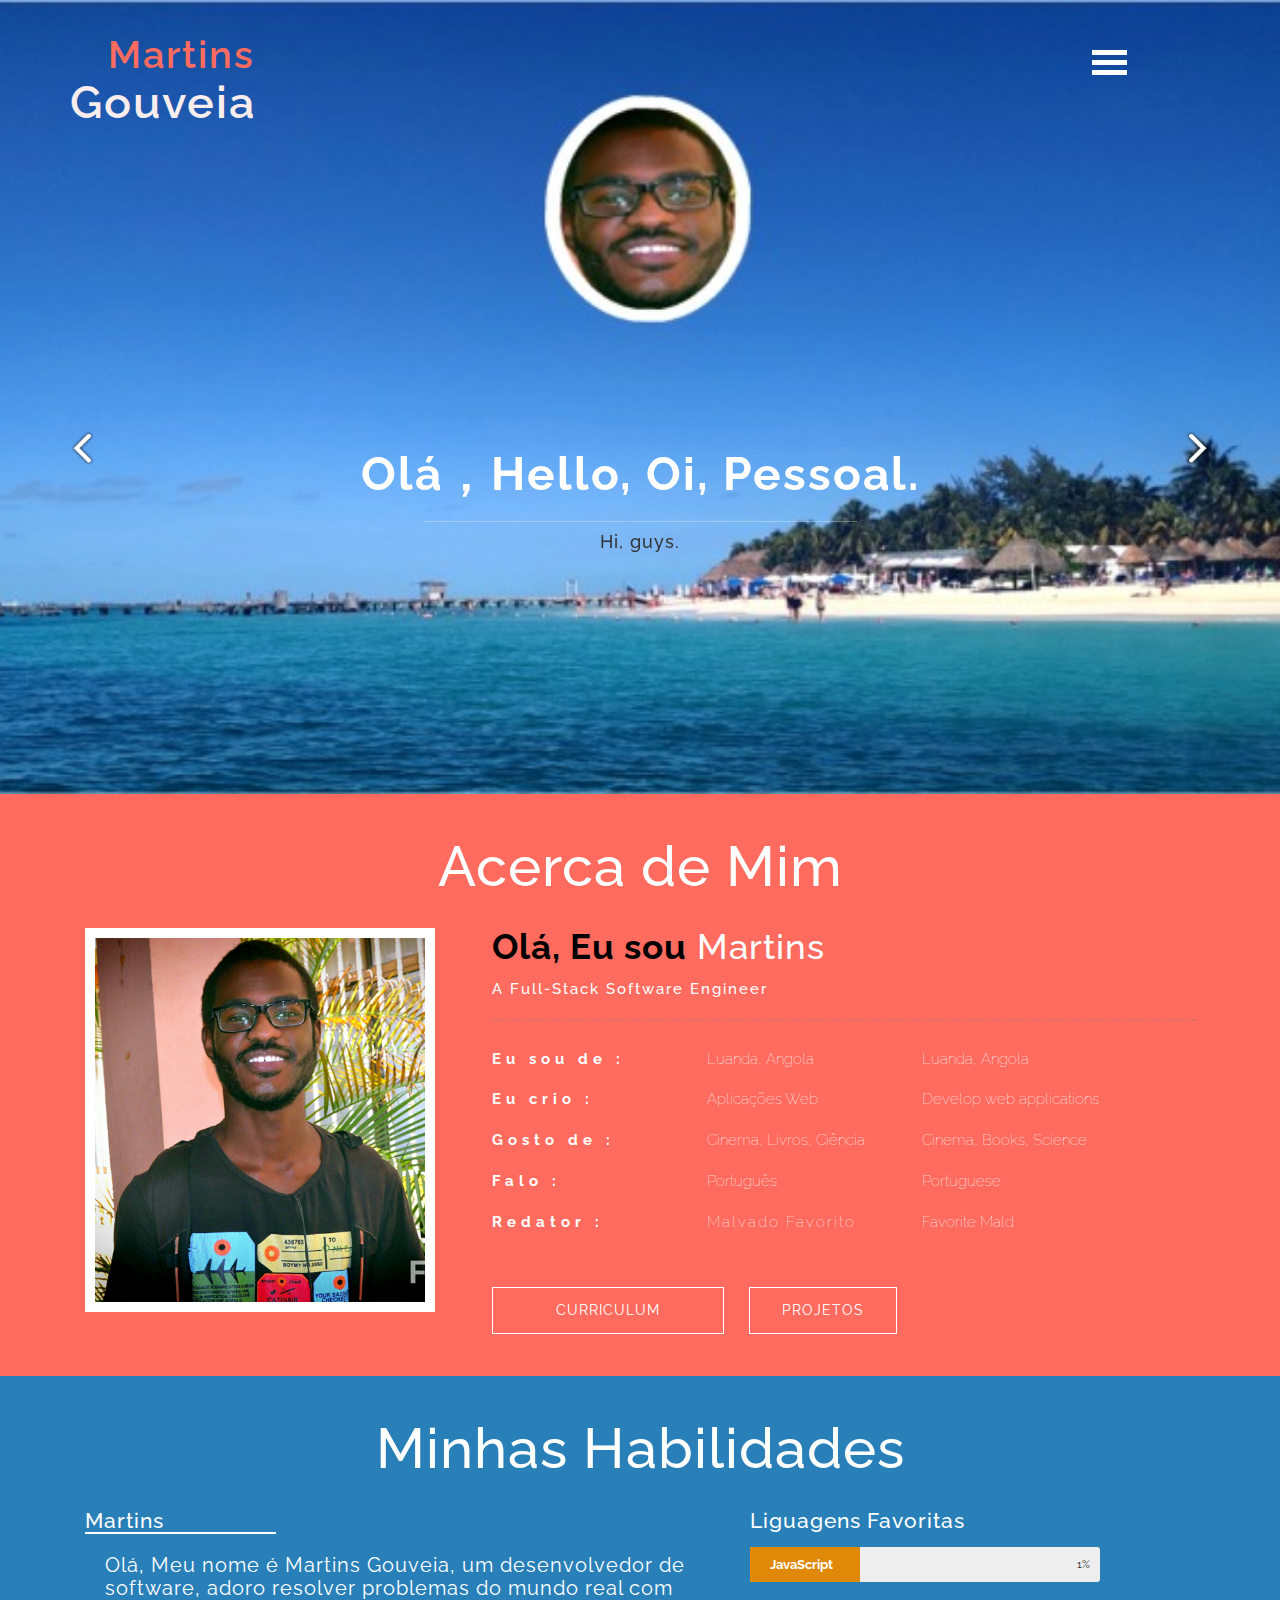
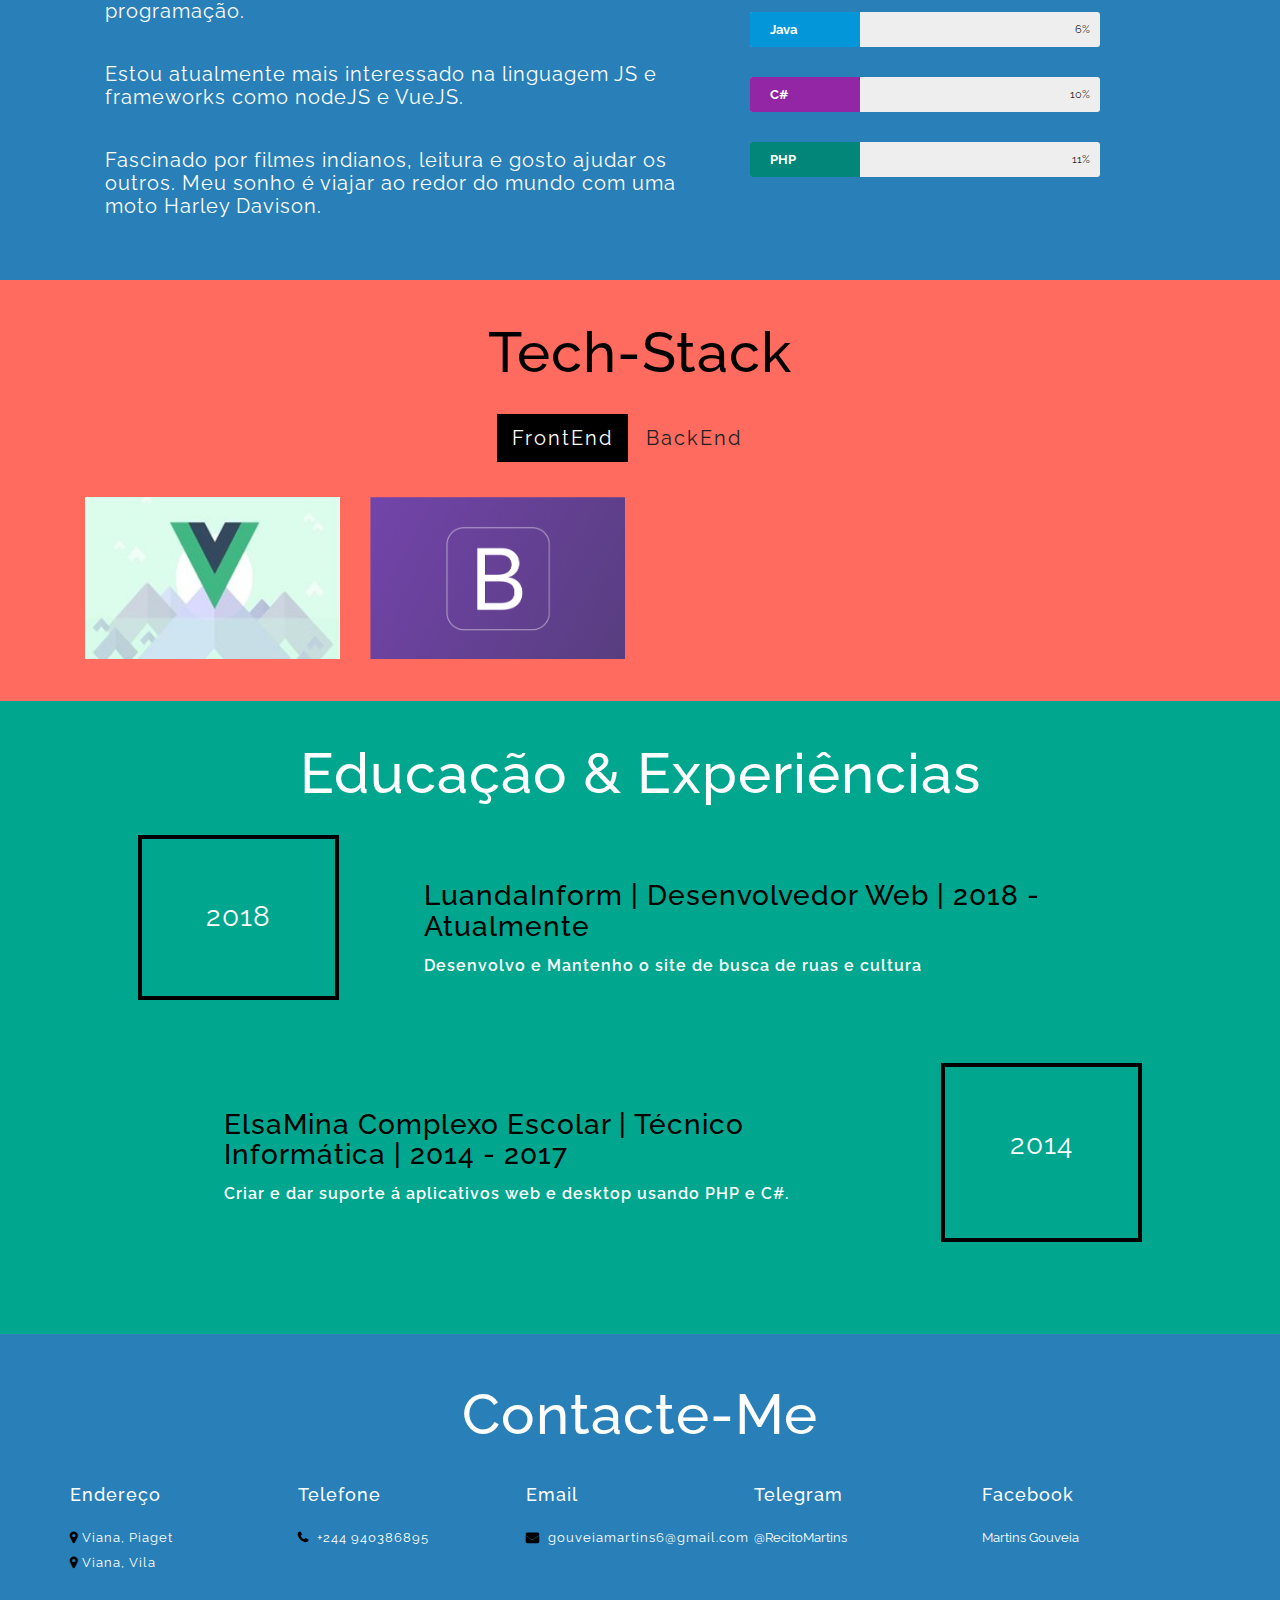
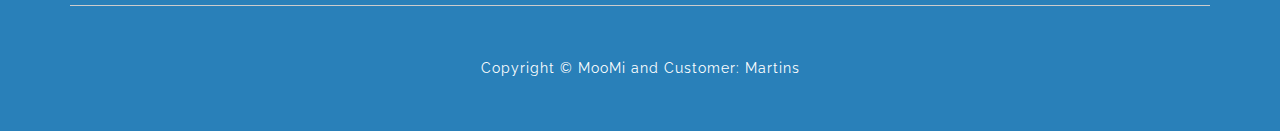
==== index.html @ 16690994 "Add files via upload" ====
<!DOCTYPE html>
<html lang="en">
<head>
    <title>@RecitoMartins</title>
    <meta charset="UTF-8">
    <meta name="viewport" content="width=device-width, initial-scale=1">
    <meta name="subject" content="Martins Gouveia, saiba tudo sobre mim">
   	<meta name="abstract" content="RecitoMartins - saiba tudo sobre mim">
   	<meta name="topic" content="Organizar um local onde podem me encontrar">
   	<meta name="description" content="Martins Gouveia, conheça-me e aos meus projetos">
	<meta name="coverage" content="Worldwide">
	<meta name="rating" content="General">
	<meta name="mobile-web-app-capable" content="yes">
	<meta name="robots" content="index,follow">
   	<link rel="shortcut icon" href="images/favicon.jpg" type="image/x-icon">
    <script type="application/x-javascript"> addEventListener("load", function () {
        setTimeout(hideURLbar, 0);
    }, false);

    function hideURLbar() {
        window.scrollTo(0, 1);
    } </script>

    <link href="css/bootstrap.css" rel="stylesheet" type="text/css" media="all">
    <link href="css/font-awesome.css" rel="stylesheet">
    <link href="css/style.css" rel='stylesheet' type='text/css' media="all">
    <link href="css/circles.css" rel="stylesheet" type="text/css" media="all">
    <link rel="stylesheet" href="css/main.css">
    <link href="http://fonts.googleapis.com/css?family=Raleway:300,400,500,600,700" rel="stylesheet">
</head>
<body>

<div class="agileits_main">
    <div class="banner" id="home">
        <!-- menu -->
        <div id="toggle_m_nav">
            <div id="m_nav_menu" class="m_nav">
                <div class="m_nav_ham" id="m_ham_1"></div>
                <div class="m_nav_ham" id="m_ham_2"></div>
                <div class="m_nav_ham" id="m_ham_3"></div>
            </div>
        </div>

        <div id="m_nav_container" class="m_nav">
            <ul id="m_nav_list" class="m_nav">
                <li class="m_nav_item" id="moble_nav_item_2"><a href="#about">Acerca</a></li>
                <li class="m_nav_item" id="moble_nav_item_3"><a href="#skills">Habilidades</a></li>
                <li class="m_nav_item" id="moble_nav_item_4"><a href="#portfolio">Portfólio</a></li>
                <li class="m_nav_item" id="moble_nav_item_5"><a href="#education">Experiências</a></li>
                <li class="m_nav_item" id="moble_nav_item_6"><a href="#footer">Contacto</a></li>
            </ul>
        </div>
        <!-- menu -->
        <div class="container">
            <div class="agile-logo">
                <h1><a href="index.html">Martins<span> Gouveia</span></a></h1>
            </div>
        </div>
    </div>
    <!-- banner -->
    <div class="w3_banner">
        <div class="container">
            <div class="slider">
                <div class="callbacks_container">
                    <ul class="rslides callbacks callbacks1" id="slider4">
                        <li>
                            <div class="banner_text_w3layouts">
                                <h3>Olá，Hello, Oi, Pessoal.</h3>
                                <span> </span>
                                <h4>Hi, guys.</h4>
                            </div>
                        </li>
                        <li>
                            <div class="banner_text_w3layouts">
                                <h3>Sou Desenvolvedor Fullstack</h3>
                                <span> </span>
                                <h4>I'm a Fullstack Developer</h4>
                            </div>
                        </li>
                        <li>
                            <div class="banner_text_w3layouts">
                                <h3>CODIFICAR + AMIZADE + CINEMA. </h3>
                                <span> </span>
                                <h4>CODING + FRIENDS + MOVIE.</h4>
                            </div>
                        </li>
                    </ul>
                </div>

            </div>
        </div>
    </div>
    <!-- //banner -->
</div>
<!-- //header -->
<!-- about -->
<div class="about" id="about">
    <div class="container">
        <div class="w3ls-titlew3l">
            <h3>Acerca de Mim</h3>
        </div>
        <div class="about-agileinfo">
            <div class="col-md-4 col-sm-4 about-left ">
                <img src="images/martins_juv.JPG" class="img-responsive" alt=""/>
            </div>
            <div class="col-md-8 col-sm-8 about-right wthree">
                <h2><span><b>Olá, Eu sou</b></span> Martins </h2>
                <h4>A Full-Stack Software Engineer</h4>
                <ul class="address">
                    <li>
                        <ul class="agileits-address-text ">
                            <li><b>Eu sou de :</b></li>
                            <li>Luanda, Angola</li>
                            <li>Luanda, Angola</li>
                        </ul>
                    </li>
                    <li>
                        <ul class="agileits-address-text">
                            <li><b>Eu crio : </b></li>
                            <li>Aplicações Web</li>
                            <li>Develop web applications</li>
                        </ul>
                    </li>
                    <li>
                        <ul class="agileits-address-text">
                            <li><b>Gosto de :</b></li>
                            <li>Cinema, Livros, Ciência</li>
                            <li>Cinema, Books, Science</li>
                        </ul>
                    </li>
                    <li>
                        <ul class="agileits-address-text">
                            <li><b>Falo :</b></li>
                            <li>Português</li>
                            <li>Portuguese</li>
                        </ul>
                    </li>
                    <li>
                        <ul class="agileits-address-text">
                            <li><b>Redator :</b></li>
                            <li><a href="https://facebook.com/MalvadosFavorito"> Malvado Favorito</a></li>
                            <li> Favorite Mald</li>
                        </ul>
                    </li>
                </ul>
                <div class="social-wthree-icons">
                    <div class="clearfix"></div>
                </div>
                <div class="hire-w3lgrids">
                    <a href="#" class="wthree-more nina" data-text="CURRICULUM">
                        <span>D</span><span>O</span><span>W</span><span>N</span><span>L</span><span>O</span><span>A</span><span>D</span>
                        <span>Cu</span><span>rr</span><span>i</span><span>cu</span><span>lu</span><span>m</span>
                    </a>
                    <a href="https://github.com/MartinsSilva" class="wthree-more w3more1 nina" data-text="PROJETOS">
                        <span>V</span><span>E</span><span>R</span>
                        <span>P</span><span>R</span><span>O</span><span>J</span><span>E</span><span>TOS
                    </a>
                </div>
            </div>
            <div class="clearfix"></div>
        </div>
    </div>
</div>
<!-- //about -->

<!-- skills -->
<div class="about-skills" id="skills">
    <div class="container">
        <div class="w3ls-titlew3">
            <h3>Minhas Habilidades</h3>
        </div>

        <div class="skill-agileinfo">

            <div class="skill-grids">
                <div class="col-md-7 col-sm-7 skills-w3lsleft">
                    <h4 class="self-intro_title">Martins</h4>
                    <p>Olá, Meu nome é Martins Gouveia, um desenvolvedor de software, adoro resolver problemas do mundo real com programação.</p>
                    <p>Estou atualmente mais interessado na linguagem JS e frameworks como nodeJS e VueJS.</p>
                    <p>Fascinado por filmes indianos, leitura e gosto ajudar os outros. Meu sonho é viajar ao redor do mundo com uma moto Harley Davison.</p>

                </div>
                <div class="col-md-4 col-sm-4 skills-w3lsright">
                    <h4>Liguagens Favoritas</h4>
                    <div class="skillbar" data-percent="10">
                        <span class="skillbar-title" style="background:#e08808;">JavaScript</span>
                        <p class="skillbar-bar" style="background: #ff9d0d;"></p>
                        <span class="skill-bar-percent"></span>
                    </div>
                    <!-- End Skill Bar -->
                    <div class="skillbar" data-percent="50.99">
                        <span class="skillbar-title" style="background:#0396d8;">Java</span>
                        <p class="skillbar-bar" style="background:#03A9F4;"></p>
                        <span class="skill-bar-percent"></span>
                    </div>
                    <!-- End Skill Bar -->
                    <div class="skillbar" data-percent="85.99">
                        <span class="skillbar-title" style="background:#9226a4;">C#</span>
                        <p class="skillbar-bar" style="background:#b32eca;"></p>
                        <span class="skill-bar-percent"></span>
                    </div>
                    <!-- End Skill Bar -->
                    <div class="skillbar" data-percent="97.99">
                        <span class="skillbar-title" style="background:#028679;">PHP</span>
                        <p class="skillbar-bar" style="background: #009688;"></p>
                        <span class="skill-bar-percent"></span>
                    </div>
                    <!-- End Skill Bar -->
                </div>
                <div class="clearfix"></div>
            </div>


        </div>
    </div>
</div>
<!-- //skills -->

<div class="gallery" id="portfolio">
    <div class="container">
        <div class="tittle-agileinfo">
            <h3>Tech-Stack</h3>
        </div>
        <div class="w3ls_banner_bottom_grids ">
            <div class="bs-example bs-example-tabs" role="tabpanel" data-example-id="togglable-tabs">
                <ul id="myTab" class="nav nav-tabs" role="tablist">
                    <li role="presentation" class="active"><a href="#designs" id="home-tab" role="tab" data-toggle="tab"
                                                              aria-controls="home" aria-expanded="true">FrontEnd</a>
                    </li>
                    <li role="presentation"><a href="#Alterations" role="tab" id="Alterations-tab" data-toggle="tab"
                                               aria-controls="Alterations">BackEnd</a></li>
                    <li role="presentation"><a href="#Mending" role="tab" id="Mending-tab" data-toggle="tab"
                                               aria-controls="Mending"></a></li>
                </ul>
                <div id="myTabContent" class="tab-content">
                    <div role="tabpanel" class="tab-pane fade in active" id="designs" aria-labelledby="home-tab">
                        <div class="col-md-3 w3layouts_gallery_grid">
                                <div class="w3layouts_team_grid">
                                    <img src="images/vue.jpg" alt=" " data-selector="img" class="img-responsive"/>
                                    <div class="w3layouts_team_grid_pos">
                                        <div class="wthree_text">
                                            <h4>VueJS</h4>
                                        </div>
                                    </div>
                                </div>
                        </div>
                        <div class="col-md-3 w3layouts_gallery_grid">
                                <div class="w3layouts_team_grid">
                                    <img src="images/bootstrap.png" alt=" " data-selector="img" class="img-responsive"/>
                                    <div class="w3layouts_team_grid_pos">
                                        <div class="wthree_text">
                                            <h4>BootStrap</h4>
                                        </div>
                                    </div>
                                </div>
                        </div>
                        <div class="clearfix"></div>
                    </div>
                    <div role="tabpanel" class="tab-pane fade" id="Alterations" aria-labelledby="Alterations-tab">
                        <div class="col-md-3 w3layouts_gallery_grid">
                            <a title="Portfolio" href="images/grails2.jpg">
                                <div class="w3layouts_team_grid">
                                    <img src="images/php.jpg" alt=" " data-selector="img" class="img-responsive"/>
                                    <div class="w3layouts_team_grid_pos">
                                        <div class="wthree_text">
                                            <h4>PHP</h4>
                                        </div>
                                    </div>
                                </div>
                            </a>
                        </div>
                        <div class="col-md-3 w3layouts_gallery_grid">
                            <a title="Portfolio" href="images/mule.png">
                                <div class="w3layouts_team_grid">
                                    <img src="images/csharp.jpg" alt=" " data-selector="img" class="img-responsive"/>
                                    <div class="w3layouts_team_grid_pos">
                                        <div class="wthree_text">
                                            <h4>C#</h4>
                                        </div>
                                    </div>
                                </div>
                            </a>
                        </div>
                        <div class="col-md-3 w3layouts_gallery_grid">
                            <a title="Portfolio" href="images/node.png">
                                <div class="w3layouts_team_grid">
                                    <img src="images/node.png" alt=" " data-selector="img" class="img-responsive"/>
                                    <div class="w3layouts_team_grid_pos">
                                        <div class="wthree_text">
                                            <h4>NodeJS(Hapi/Express)</h4>
                                        </div>
                                    </div>
                                </div>
                            </a>
                        </div>
                    </div>

                </div>
            </div>
        </div>
    </div>
</div>
<!-- //gallery -->


<!-- education -->
<div class="about-education" id="education">
    <div class="container">
        <div class="w3ls-title">
            <h3>Educação & Experiências</h3>
        </div>
        <div class="w3-agileits-expinfo">
            <div class="experience-grids">
                <div class="experience-left ohio">
                    <h6>2018</h6>
                    <!-- <h5> University Name</h5> -->
                </div>
                <div class="experience-right">
                    <h4>LuandaInform | Desenvolvedor Web | 2018 - Atualmente</h4>
                    <p>Desenvolvo e Mantenho o site de busca de ruas e cultura</p>
                </div>
                <div class="clearfix"></div>
            </div>
            <div class="experience-grids experience-grids-btm">
                <div class="experience-left miami">
                    <h6>2014</h6>
                    <h5></h5>
                </div>
                <div class="experience-right">
                    <h4>ElsaMina Complexo Escolar | Técnico Informática | 2014 - 2017</h4>
                    <p>Criar e dar suporte á aplicativos web e desktop usando PHP e C#.</p>
                </div>
                <div class="clearfix"></div>
            </div>
        </div>
    </div>
</div>
<!-- //education -->

<!-- Footer -->
<div class="footer" id="footer">
    <div class="container">

        <h3>Contacte-Me</h3>


        <div class="footer-grids">

            <div class="address">
                <h4>Endereço</h4>
                <p><span class="fa fa-map-marker" aria-hidden="true"></span>Viana, Piaget</p>
                <p><span class="fa fa-map-marker" aria-hidden="true"></span>Viana, Vila</p>
            </div>

            <div class=" phone">
                <h4>Telefone</h4>
                <p><span class="fa fa-phone" aria-hidden="true"></span> +244 940386895</p>
            </div>

            <div class=" email">
                <h4>Email</h4>
                <p><span class="fa fa-envelope" aria-hidden="true"></span>
                	<a href="gouveiamartins6@gmail.com" class="info">gouveiamartins6@gmail.com</a>
                </p>
            </div>

            <!-- Newsletter -->
            <div class="newsletter">
                <h4>Telegram</h4>
                <a href="https://t.me/@RecitoMartins" class="info">@RecitoMartins</a>
            </div>
            <!-- //Newsletter -->

            <!-- Newsletter -->
            <div class="ins">
                <h4>Facebook</h4>
                <a href="https://facebook.com/manisboy" class="info">Martins Gouveia</a>
            </div>
            <!-- //Newsletter -->

            <div class="clearfix"></div>

        </div>

        <!-- Copyright -->
        <div class="copyright">
            <p>Copyright &copy; MooMi and Customer: Martins</p>
        </div>
        <!-- //Copyright -->

    </div>
</div>
<!-- //Footer -->


<script type='text/javascript' src='js/jquery-2.2.3.min.js'></script>
<!-- //js -->

<!--menu script-->
<script type="text/javascript" src="js/modernizr-2.6.2.min.js"></script>
<script src="js/bootstrap.min.js"></script>

<!--Navbar-->
<script type="text/javascript" src="js/main.js"></script>
<!--//Navbar-->
<!--gallery -->
<script src="js/jquery.chocolat.js"></script>
<link rel="stylesheet" href="css/chocolat.css" type="text/css" media="screen">
<!--light-box-files -->
<script type="text/javascript">
    $(function () {
        $('.w3layouts_gallery_grid a').Chocolat();
    });
</script>
<!-- //gallery -->


<!-- Skill Bar js -->
<script src="js/skill.bars.jquery.js"></script>
<script>
    $(document).ready(function () {

        $('.skillbar').skillBars({
            from: 0,
            speed: 5000,
            interval: 300,
            decimals: 0,
        });

    });
</script>
<!-- //End Skill Bar js -->
<!-- /circle-->
<script type="text/javascript" src="js/circles.js"></script>
<script>
    var colors = [
        ['#ffffff', '#e31de1'], ['#ffffff', '#51ffe8'], ['#ffffff', '#0012bc'], ['#ffffff', '#bc000d']
    ];
    for (var i = 1; i <= 7; i++) {
        var child = document.getElementById('circles-' + i),
            percentage = 25 + (i * 10);

        Circles.create({
            id: child.id,
            percentage: percentage,
            radius: 80,
            width: 20,
            number: percentage / 1,
            text: '%',
            colors: colors[i - 1]
        });
    }

</script>
<!-- //circle -->
<!-- start-smoth-scrolling -->
<script type="text/javascript" src="js/move-top.js"></script>
<script type="text/javascript" src="js/easing.js"></script>
<script type="text/javascript">
    jQuery(document).ready(function ($) {
        $(".scroll").click(function (event) {
            event.preventDefault();
            $('html,body').animate({scrollTop: $(this.hash).offset().top}, 3000);
        });
    });
</script>
<!-- start-smoth-scrolling -->

<!-- Banner slider -->
<script src="js/responsiveslides.min.js"></script>
<script>
    // You can also use "$(window).load(function() {"
    $(function () {
        // Slideshow 4
        $("#slider4").responsiveSlides({
            auto: true,
            pager: true,
            nav: true,
            speed: 500,
            namespace: "callbacks",
            before: function () {
                $('.events').append("<li>before event fired.</li>");
            },
            after: function () {
                $('.events').append("<li>after event fired.</li>");
            }
        });

    });

</script>
</body>
</html>
---- css/style.css ----
html,body{
	padding:0;
	margin:0;
	background:#fff;
	font-family: 'Raleway', sans-serif;
	line-height: 1.15;
}
body a{
    transition:0.5s all;
	-webkit-transition:0.5s all;
	-moz-transition:0.5s all;
	-o-transition:0.5s all;
	-ms-transition:0.5s all;
	text-decoration:none;
}
body a:hover {
	text-decoration: none;
}

body a:focus, a:hover {
	text-decoration: none;
}

input[type="button"],input[type="submit"]{
	transition:0.5s all;
	-webkit-transition:0.5s all;
	-moz-transition:0.5s all;
	-o-transition:0.5s all;
	-ms-transition:0.5s all;
}
h1,h2,h3,h4,h5,h6{
	margin:0;	
	padding:0;
	font-family: 'Raleway', sans-serif;
	letter-spacing:1px;
}	
p{
	margin:0;
	padding:0;
	font-family: 'Raleway', sans-serif;
	letter-spacing:1px;
}
ul{
	margin:0;
	padding:0;
}
/*-- //Reset-Code --*/
.about,.about-skills,.gallery,.about-education,.w3layoutsbooking{padding:3em 0;}
/*-- header styling starts here --*/
.agileits_main{
	background:url(../images/martins.jpg);
    background-repeat:no-repeat;
	background-position:center;
	background-size:cover;
    max-height:794px;
}
.agile-logo {
    width: 35%;
	margin-top:2em;
}
.agile-logo h1{
	margin:0;
}
.agile-logo h1 a{
    color: #ff6c5f;
    font-size: 44px;
    font-weight: 600;
    letter-spacing: 2px;
    text-decoration: none;
}
.agile-logo h1 a span{
	    color: #f9eded;
    font-size: 45px;

}
.w3l-banner-grids {
    margin: 4em 0 0 0;
    padding: 2em 1em;
    background:#ff6c5f;
}
.w3ls-banner-right {
    float: right;
}
.w3ls-banner-left {
    float: left;
}
.w3ls-banner-left-info {
    padding: 1em 0;
    border-bottom: 1px dashed #fff;
}
.w3ls-banner-left-info h4,.social-info h4{
    font-size: 1.2em;
    margin: 0;
    font-family: 'Roboto Slab', serif;
    color: #FFFFFF;
    text-transform: uppercase;
    font-weight: 700;
    letter-spacing: 2px;
}
.w3ls-banner-left-info p{
    font-size: .9em;
    margin: 1em 0 0 0;
    color: #cecece;
}
.w3ls-banner-left-info p a{
    font-size: .9em;
    margin: 1em 0 0 0;
    color: #cecece;
	text-decoration:none;
}
.w3ls-banner-left-info p a:hover{
	color:#FF9800;
}
.w3ls-banner-left-info:nth-child(5){
	border:none;
}
.banner-right-img{
    float: left;
    width: 30%;
}
.banner-right-img img{
    width: 100%;
    border: solid 8px #ffffff;
}
.banner-right-info{
    float: right;
    width: 65%;
}
.banner-right-info h2{
    color: #FFFFFF;
    font-size: 1em;
    font-weight: 600;
    margin: 0;
    line-height: 1.5em;
}
.banner-right-info p{
	color:#cecece;
	font-size:.9em;
	margin:1em 0 0 0;
	line-height:1.8em;
}
.w3-button {
    margin: 3em 0 0 0;
}
.w3-button-info {
    line-height: inherit !important;
}
.w3-button a{
    padding: .5em 2em;
    color: #ffffff !important;
    text-transform: uppercase;
    background: #FF9800;
    font-weight: 700 !important;
    text-decoration: none !important;
    line-height: initial !important;
    font-size: .9em !important;
    margin: 0 !important;
}
.w3-button a:focus{
	outline:none;
}
/*-- banner --*/
.banner_text_w3layouts {
    text-align: center;
	padding-bottom:18em;
}
.banner_text_w3layouts h3 {
	color: #fff;
	font-size: 46px;
	margin: 0;
	padding:7em 0 0;
	font-weight: 700;
	text-transform: capitalize;
	letter-spacing: 2px;
}
.banner_text_w3layouts span {
    width: 38%;
    height: 1px;
    background: rgba(255, 255, 255, 0.29);
    display: inline-block;
    margin: 1.5em 0 0.5em;
}
.banner_text_w3layouts p {
	color: #ff7674;
	font-size:20px;
	margin: 0.5em;
	letter-spacing: 2px;
	text-transform: capitalize;
	font-weight: 300;
}
.w3-button a{
	color: #ff7674;
	padding: 0.8em 2em;
	text-decoration: none;
	margin: 0;
	font-size: 1em;
	border: 2px solid #FFC107;
	background:none;
	font-weight: 700;
	text-transform: uppercase;
}
.w3-button a:hover{
	color:  #FFC107;
	border-color:#fff;
}
.w3-button {
    position: relative;
    margin: 0;
    padding: 1em;
    z-index: 1;
}
/*-- slider --*/
#slider2,#slider3 {
	box-shadow: none;
	-moz-box-shadow: none;
	-webkit-box-shadow: none;
	margin: 0 auto;
}
.rslides_tabs li:first-child {
	margin-left: 0;
}
.rslides_tabs .rslides_here a {
	background: rgba(255,255,255,.1);
	color: #fff;
	font-weight: bold;
}
.events {
	list-style: none;
}
.callbacks_container {
	position: relative;
	float: left;
	width: 100%;
	z-index:0;
}
.callbacks {
	position: relative;
	list-style: none;
	overflow: hidden;
	width: 100%;
	padding: 0;
	margin: 0;
}
.callbacks li {
	position: absolute;
	width: 100%;
}
.callbacks img {
	position: relative;
	z-index: 1;
	height: auto;
	border: 0;
}
.callbacks .caption {
	display: block;
	position: absolute;
	z-index: 2;
	font-size: 20px;
	text-shadow: none;
	color: #fff;
	left: 0;
	right: 0;
	padding: 10px 20px;
	margin: 0;
	max-width: none;
	top: 10%;
	text-align: center;
}
.callbacks_nav {
    position: absolute;
    -webkit-tap-highlight-color: rgba(0,0,0,0);
    bottom: 50%;
    left: 0;
    z-index: 3;
    text-indent: -9999px;
    overflow: hidden;
    text-decoration: none;
    background: url(../images/prev.png) right 0px;
    width: 25px;
    height: 35px;
    background-size: cover;
}
.callbacks_nav:hover{
	opacity: 0.3;
}
.callbacks_nav.next {
    left: auto;
    background: url(../images/next.png) left 0px;
    right: 0;
    background-size: cover;
}
.callbacks_nav.prev {
    right: auto;
    left: 0;
}
 #slider3-pager a {
	display: inline-block;
}
#slider3-pager span{
	float: left;
}
#slider3-pager span{
	width:100px;
	height:15px;
	background:#fff;
	display:inline-block;
	border-radius:30em;
	opacity:0.6;
}
#slider3-pager .rslides_here a {
	background: #FFF;
	border-radius:30em;
	opacity:1;
}
#slider3-pager a {
	padding: 0;
}
#slider3-pager li{
	display:inline-block;
}
.rslides {
	position: relative;
	list-style: none;
	overflow: hidden;
	width: 100%;
	padding: 0;
}
.rslides li {
	-webkit-backface-visibility: hidden;
	position: absolute;
	display:none;
	width: 100%;
	left: 0;
	top: 0;
}
.rslides li{
	position: relative;
	display: block;
	float: left;
}
.rslides img {
	height: auto;
	border: 0;
 }
.callbacks_tabs{
	list-style: none;
	position: absolute;
	top: 90%;
	left: 48%;
	padding: 0;
	margin: 0;
	display: block;
	z-index: 999;
}
.slider-top span{
	font-weight:600;
}
.callbacks_tabs li{
    display: none;
    margin: 0;
}
.callbacks_tabs a{
 visibility: hidden;
}
.callbacks_tabs a:after {
	content: "\f111";
	font-size: 0;
	visibility: visible;
	display: block;
	height: 10px;
	width: 10px;
	display: inline-block;
	background: rgba(255, 255, 255, 0.14);
	border: 2px solid #ffffff;
	border-radius: 50%;
	-webkit-border-radius: 50%;
	-o-border-radius: 50%;
	-moz-border-radius: 50%;
	-ms-border-radius: 50%;
}
.callbacks_here a:after{
    background: #ff5301;
    border: 2px solid #ff5301;
}
/*-- //slider --*/
/*-- header --*/
.navbar-inverse {
    background: rgba(0, 0, 0, 0.44);
    border: none;
    margin: 0;
    border-radius: 0px;
}

.top-nav ul li a {
    padding: 1.8em;
    margin: 0 1em;
    text-transform: uppercase;
    font-size: 1em;
    letter-spacing: 1px;
}
.navbar-inverse .navbar-nav > li > a {
    color: #fff;
}

/*-- about --*/
.w3ls-titlew3l h3{
	text-align: center;
    font-size: 56px;
	color:white;
	margin-bottom: 30px;
	}
.about{background:#ff6c5f;}
.about-right.wthree {
    padding-left: 3em;
}
.about-right h2 {
    font-size: 2.5em;
    color: #fff;
}
.about-right h2 span {
    color: #000;
}
.about-right h4 {
    font-size: 1.1em;
    color: #fff;
    margin-top: 1em;
    letter-spacing: 2px;
}
.about-left img {
    border: 10px solid white; 
}
ul.address {
    margin-top: 1.5em;
    border-top: 1px dashed rgba(96, 125, 139, 0.38);
    padding-top: 0.5em;
}
ul.address li {
    display: block;
}
ul.address li b{ 
    letter-spacing: 5px;
}
ul.address li ul.agileits-address-text li {
    display: inline-block;
    font-size: 1.1em;
    color: #fff;
    margin-top: 1.5em;
    font-weight: 100;
}
ul.address li ul.agileits-address-text li:nth-child(1){
	width: 30%;
}
ul.address li ul.agileits-address-text li:nth-child(2){
	width: 30%;
}
ul.address li ul.agileits-address-text li a {
    color: #fff;
	text-decoration:none;
	    letter-spacing: 2px;
}
ul.address li ul.agileits-address-text li a:hover{
    color: #000;
} 

p.agile-br {
    margin-top: 1em;
}

/*-- social-wthree-icons --*/
.social-wthree-icons  {
    margin-top:2.5em;
}

.social-wthree-icons  .fa {
    font-size: 14px;
    color: #000;
    line-height: 2.6em;
	transition:.5s all;
}

.icon {
    vertical-align: top;
    width: 35px;
    height: 35px;
	border:1px solid black;
	text-align:center;
	cursor:pointer;
	    transition:0.5s all;
	-webkit-transition:0.5s all;
	-moz-transition:0.5s all;
	-o-transition:0.5s all;
	-ms-transition:0.5s all;
	text-decoration:none;
}
.social-wthree-icons span.fa-facebook:hover{color:white;
                                           background:#3b5998;}
.social-wthree-icons span.fa-twitter:hover{color:white;
                                           background:#1da1f2;}
.social-wthree-icons span.fa-google-plus:hover{color:white;
                                           background:#dd4b39;}
.social-wthree-icons span.fa-dribbble:hover{color:white;
                                           background:#ea4c89;}										   
/*-- //social-wthree-icons --*/ 
/*-- //more buttons --*/ 
.hire-w3lgrids {
    margin-top: 1.5em;
}  
a.wthree-more {
    padding: 0 1em;
    border: 1px solid #fff;
    font-size: 1em;
    color: #fff;
    text-decoration: none;
    display: inline-block;
    text-transform: uppercase;
    vertical-align: middle;
    position: relative;
    overflow: hidden;
    text-align: center;
    letter-spacing: 1px;
	z-index:0;
}
a.wthree-more.w3more1 {
    margin-left: 1.5em;
} 
a.wthree-more > span {
	display: inline-block;
	padding: 1em 0;
	vertical-align: middle;
	opacity: 0;
	color: #fff;
	-webkit-transform: translate3d(0, -10px, 0);
	-moz-transform: translate3d(0, -10px, 0);
	-o-transform: translate3d(0, -10px, 0);
	-ms-transform: translate3d(0, -10px, 0);
	transform: translate3d(0, -10px, 0);
	-webkit-transition: -webkit-transform 0.3s, opacity 0.3s;
	-moz-transition: -moz-transform 0.3s, opacity 0.3s;
	-o-transition: transform 0.3s, opacity 0.3s;
	transition: transform 0.3s, opacity 0.3s;
	-webkit-transition-timing-function: cubic-bezier(0.75, 0, 0.125, 1);
	transition-timing-function: cubic-bezier(0.75, 0, 0.125, 1);
}
a.wthree-more::before {
	content: attr(data-text);
	position: absolute;
	top: 0;
	left: 0;
	width: 100%;
	height: 100%;
	padding: 1em 0;
	-webkit-transition: -webkit-transform 0.3s, opacity 0.3s;
	-moz-transition: transform 0.3s, opacity 0.3s;
	-o-transition: transform 0.3s, opacity 0.3s;
	transition: transform 0.3s, opacity 0.3s;
	-webkit-transition-timing-function: cubic-bezier(0.75, 0, 0.125, 1);
	transition-timing-function: cubic-bezier(0.75, 0, 0.125, 1);
}
a.wthree-more:hover {
	background-color: #000;
}
a.wthree-more:hover::before {
	opacity: 0;
	-webkit-transform: translate3d(0, 100%, 0);
	-moz-transform: translate3d(0, 100%, 0);
	-o-transform: translate3d(0, 100%, 0);
	-ms-transform: translate3d(0, 100%, 0);
	transform: translate3d(0, 100%, 0);
}
a.wthree-more:hover > span {
	opacity: 1;
	-webkit-transform: translate3d(0, 0, 0);
	-moz-transform: translate3d(0, 0, 0);
	-o-transform: translate3d(0, 0, 0);
	-ms-transform: translate3d(0, 0, 0);
	transform: translate3d(0, 0, 0);
}
a.wthree-more:hover > span:nth-child(1) {
	-webkit-transition-delay: 0.045s;
	-moz-transition-delay: 0.045s;
	-o-transition-delay: 0.045s;
	-ms-transition-delay: 0.045s;
	transition-delay: 0.045s;
}
a.wthree-more:hover > span:nth-child(2) {
	-webkit-transition-delay: 0.09s;
	-moz-transition-delay: 0.09s;
	-o-transition-delay: 0.09s;
	-ms-transition-delay: 0.09s;
	transition-delay: 0.09s;
}
a.wthree-more:hover > span:nth-child(3) {
	-webkit-transition-delay: 0.135s;
	-moz-transition-delay: 0.135s;
	-o-transition-delay: 0.135s;
	-moz-transition-delay: 0.135s;
	transition-delay: 0.135s;
}
a.wthree-more:hover > span:nth-child(4) {
	-webkit-transition-delay: 0.18s;
	-moz-transition-delay: 0.18s;
	-o-transition-delay: 0.18s;
	-ms-transition-delay: 0.18s;
	transition-delay: 0.18s;
}
a.wthree-more:hover > span:nth-child(5) {
	-webkit-transition-delay: 0.225s;
	-moz-transition-delay: 0.225s;
	-o-transition-delay: 0.225s;
	-ms-transition-delay: 0.225s;
	transition-delay: 0.225s;
}
a.wthree-more:hover > span:nth-child(6) {
	-webkit-transition-delay: 0.27s;
	-moz-transition-delay: 0.27s;
	-o-transition-delay: 0.27s;
	-ms-transition-delay: 0.27s;
	transition-delay: 0.27s;
}
a.wthree-more:hover > span:nth-child(7) {
	-webkit-transition-delay: 0.315s;
	-moz-transition-delay: 0.315s;
	-o-transition-delay: 0.315s;
	-ms-transition-delay: 0.315s;
	transition-delay: 0.315s;
}
a.wthree-more:hover > span:nth-child(8) {
	-webkit-transition-delay: 0.36s;
	-moz-transition-delay: 0.36s;
	-o-transition-delay: 0.36s;
	-ms-transition-delay: 0.36s;
	transition-delay: 0.36s;
}
a.wthree-more:hover > span:nth-child(9) {
	-webkit-transition-delay: 0.405s;
	-moz-transition-delay: 0.405s;
	-o-transition-delay: 0.405s;
	-ms-transition-delay: 0.405s;
	transition-delay: 0.405s;
}
a.wthree-more:hover > span:nth-child(10) {
	-webkit-transition-delay: 0.45s;
	-moz-transition-delay: 0.45s;
	-o-transition-delay: 0.45s;
	-ms-transition-delay: 0.45s;
	transition-delay: 0.45s;
}
/*-- //more buttons --*/ 
/*-- //about-page --*/  

/*-- Skills bar effects --*/ 
.count{background-image:url(../images/cb.jpg);
     background-repeat:no-repeat;
	 background-position:center;
	background-size:cover;
}
.self-intro_title{
	border-bottom: 2px solid #fff;
	width: 30%;
}
.skills-w3lsright h4{
	color: white;
	font-size:21px;
             }
.skills-w3lsleft h4{
	color: white;
font-size:21px;}
.skills-w3lsleft p {
	font-size: 2rem;
	padding: 1em 1em;
}			 
.skills h4 {
    font-size: 1.8em;
    color: #4378ff;
    letter-spacing: 2px;
    margin-bottom: 0.8em; 
} 
.skills-w3lsleft ul li {
    display: block;
    font-size: 1em;
    color: #fff;
    margin-top: 1em;
}
.skills-w3lsleft ul li span.fa{
    font-size: 1.2em;
    margin-right: 0.5em;
}
.skillbar {
	position: relative;
	display: inline-block;
	margin: 15px 0;
	width: 100%;
	background: #eee;
	height: 35px;
	-webkit-border-radius: 3px;
	-moz-border-radius: 3px; 
	-o-border-radius: 3px;
	-ms-border-radius: 3px;
	border-radius: 3px;
	width: 100%;
} 
.skillbar-title {
	position: absolute;
	top: 0;
	left: 0;
	width: 110px;
	font-weight: bold;
	font-size: 13px;
	color: #fff;
	background: #6adcfa;
	border-top-left-radius: 3px;
	border-bottom-left-radius: 3px;
	background: rgba(0, 0, 0, 0.1);
	padding: 0 20px;
	height: 35px;
	line-height: 35px;
} 
.skillbar-bar {
	height: 35px;
	width: 0px;
	background: #6adcfa;
	-webkit-border-radius: 3px;
	-moz-border-radius: 3px; 
	border-radius: 3px;
	display: inline-block;
} 
.skill-bar-percent {
	position: absolute;
	right: 10px;
	top: 0;
	font-size: 11px;
	height: 35px;
	line-height: 35px; 
	color:rgba(0, 0, 0, 0.88);
}
/*-- //Skills bar effects --*/ 
.skills-grid p{
	margin: 20px 0 0 0;
    color: #ffffff;
    font-size: 1.1em;
    font-weight: 400;
}
.skills-grid {
    float: left;
    margin-right: 0%;
    width: 25%;
    padding: 0 2.5em;
}
.skills-grid:nth-child(3){
  margin-right:0%;
}
.circle{
	color:#ffffff;
	font-size:25px;
}
span.circles-number {
    font-size: 50px;
    font-weight: 600;
    line-height: 3.1em;
}
span.circles-text {
  font-size: 25px;
      font-weight:700;
}
.circles-text-wrp {
  line-height:122px!important;
}
span.circles-text {
    font-size: 20px!important;
}
/*--cricul--*/
/*--start--*/
.cir_agile_info {
	padding:4em 0;
}
span.circles-text {
    font-size: 45px!important;

}
/*-- //Stats --*/

/*-- gallery --*/
.gallery{background:#ff6c5f}
.tittle-agileinfo h3{    
    text-align: center;
    margin-bottom: 30px;
    font-size: 56px;
    color: black;}
.w3layouts_team_grid {
	overflow: hidden;
	position: relative;
}

.w3layouts_team_grid_pos {
	opacity: 0;
	position: absolute;
	/* top: 0; */
	left: 0;
	bottom: 0;
	height: 63px;
	background-color: rgba(28, 99, 75, 0.55);
	right: 0;
	-webkit-transition: all 400ms ease;
	-moz-transition: all 400ms ease;
	transition: all 400ms ease;
}

.w3layouts_team_grid_pos {
	-webkit-transform: scale3d(0, 0, 1);
	-moz-transform: scale3d(0, 0, 1);
	-ms-transform: scale3d(0, 0, 1);
	transform: scale3d(0, 0, 1);
}

.w3_agile_team_grid:hover .w3layouts_team_grid_pos,
.w3layouts_gallery_grid:hover .w3layouts_team_grid_pos,
.w3_agile_class_grid:hover .w3layouts_team_grid_pos {
	opacity: 1;
	-webkit-transform: scale3d(1, 1, 1);
	-moz-transform: scale3d(1, 1, 1);
	-ms-transform: scale3d(1, 1, 1);
	transform: scale3d(1, 1, 1);
}

.w3_agile_team_grid:hover .wthree_text,
.w3layouts_gallery_grid:hover .wthree_text,
.w3_agile_class_grid:hover .wthree_text {
	opacity: 1;
	-webkit-transform: translateY(0) scale3d(1, 1, 1);
	-moz-transform: translateY(0) scale3d(1, 1, 1);
	-ms-transform: translateY(0) scale3d(1, 1, 1);
	transform: translateY(0) scale3d(1, 1, 1);
	-webkit-transition: transform 400ms ease 380ms;
	-moz-transition: transform 400ms ease 380ms;
	transition: transform 400ms ease 380ms;
}

.wthree_text {
	text-align: center;
	position: absolute;
	width: 100%;
	top: 25%;
	opacity: 0;
	-webkit-transform: translateY(0) scale3d(0, 0, 1);
	-moz-transform: translateY(0) scale3d(0, 0, 1);
	-ms-transform: translateY(0) scale3d(0, 0, 1);
	transform: translateY(0) scale3d(0, 0, 1);
	-webkit-transition: transform 400ms ease 280ms;
	-moz-transition: transform 400ms ease 280ms;
	transition: transform 400ms ease 280ms;
}
.wthree_text {
    text-align: center;
    position: absolute;
    width: 100%;
    top: 25%;
    opacity: 0;
    -webkit-transform: translateY(0) scale3d(0, 0, 1);
    -moz-transform: translateY(0) scale3d(0, 0, 1);
    -ms-transform: translateY(0) scale3d(0, 0, 1);
    transform: translateY(0) scale3d(0, 0, 1);
    -webkit-transition: transform 400ms ease 280ms;
    -moz-transition: transform 400ms ease 280ms;
    transition: transform 400ms ease 280ms;
}
.w3layouts_gallery_grid h4 {
	text-transform: uppercase;
	font-size: 1.5em;
	color: #fff;
}

.w3layouts_gallery_grid {
	padding: 0.5 em;
}

.nav-tabs>li.active>a,
.nav-tabs>li.active>a:hover,
.nav-tabs>li.active>a:focus {
	color: #fff;
	cursor: default;
	background-color: #000;
	border: none;
	border-bottom-color: transparent;
}

.nav-tabs>li>a {
	margin-right: 3px;
	border-radius: 0;
	font-size:20px;
	color: #212121;
	letter-spacing: 2px;
    border:none;
}

.nav-tabs {
	border-bottom: none;
}

.nav-tabs>li {
	margin-bottom: 0;
}

.nav-tabs {
	margin: 0 0 2.5em;
}

.nav-tabs>li:nth-child(1) {
	margin-left: 30.5em;
}

.nav-tabs>li>a:hover {
	border: none;
}

.wthree_text p {
	color: #fff;
	letter-spacing: 1px;
	font-size: 19px;
}


/*-- //gallery --*/


/*-- education--*/

.w3ls-titlew3 h3 {
    text-align: center;
    margin-bottom: 30px;
    font-size: 56px;
    color: white;
}
.about-skills{background:#2980b9; color: white}
.about-education{background:#00a78e;}
.w3ls-title h3 {
    text-align: center;
    margin-bottom: 30px;
font-size:56px;
color:white;
}
.experience-grids {
    width: 88%;
    margin: 0 auto;
}
.experience-left{
    float: left;
    width: 20%;
    text-align: center;
    padding: 4.5em 0;
    -webkit-transition: .5s all;
    -moz-transition: .5s all;
    transition: .5s all;
    -o-transition: .5s all;
	-ms-transition: .5s all;
	background-repeat:no-repeat;
	background-position:center;
	background-size:cover;
	border: 4px solid black;
}

.miami {
	background-image: url("../images/miami.jpg");
	color: #fff;
}

.ohio {
	background-image: url("../images/ohio.jpeg");
	color: #fff;
}

.evestar {
	background-image: url("../images/evestar.jpg");
	color: black;
}

.experience-right {
    float: right;
    width: 75%;
    border-left: none;
    padding: 2.5em;
    margin: 0.8em 0;
}

.experience-left h6 {
    font-size: 2em;
    font-weight: 400;
    text-transform: uppercase;
	-webkit-transition: .5s all;
	-moz-transition: .5s all;
	-o-transition: .5s all;
	-ms-transition: .5s all;
	transition: .5s all;
	display: inline-block;
}
.experience-right p{
	color:#fff;
	font-weight: 600;
    font-size: medium;
}
.experience-left h6 span {
    font-size: 0.5em;
    text-transform: capitalize;
    margin-left: 5px;
    letter-spacing: 1px;
    line-height: 1.8em;
    vertical-align: bottom;
}
.experience-left h5 {
    font-size: 1em;
    color: #fff;
    margin-top: 1em;
    letter-spacing: 2px;
}
.experience-right h4 {
    font-size: 2em;
    color: #000;
    margin-bottom: 0.5em;
    letter-spacing: 1px;
}
.experience-grids.experience-grids-btm {
    margin: 3em auto;
}
.experience-grids.experience-grids-btm .experience-left {
    float: right;
}
.experience-grids.experience-grids-btm .experience-right {
    border-right: 0;
}
.experience-grids:hover .experience-left h6 {
	-webkit-transform: scale(1.3);
	-moz-transform: scale(1.3);
	-o-transform: scale(1.3);
	-ms-transform: scale(1.3);
    transform: scale(1.3);
}
.experience-left h3 span {
    font-size: .5em;
    font-weight: 300;
    vertical-align: middle;
    margin-left: 5px;
}
/*-- //experience --*/
/*-- Booking --*/

.w3layoutsbooking {
	background-image:url(../images/ba.jpg);
     background-repeat:no-repeat;
	 background-position:center;
	 background-size:cover;
}

.w3layoutsbooking h3 {
	text-align: center;
	margin-bottom: 30px;
	font-size: 56px;
	color:white;
}

.booking-form-aits {
	background-color:rgba(255, 255, 255, 0.43);
	padding: 100px;
}

.booking-form-aits input[type="text"], .booking-form-aits input[type="email"], .booking-form-aits textarea {
	width: 49%;
	float: left;
	padding: 15px;
	margin-bottom: 20px;
	border: none;
	/*--w3layouts--*/
	/*--agileits--*/
	color: #000;
	border-bottom: 2px solid #777;
	font-weight: 600;
	outline: none;
}

input.margin-right {
	margin-right: 18px;
}

.booking-form-aits textarea {
	width: 100%;
	height: 150px;
	margin-bottom: 30px;
}

.send-button button.btn {
	font-weight: 600;
	color: #EEE;
	padding: 10px 30px;
	border: none;
	outline: none;
	background-color: #333;
	border-radius: 0;
	 transition:0.5s all;
	-webkit-transition:0.5s all;
	-moz-transition:0.5s all;
	-o-transition:0.5s all;
	-ms-transition:0.5s all;
	text-decoration:none;
}

.send-button button.btn:hover {
	color: #FFF;
	background-color: #000;
}

.send-button button.btn .fa-long-arrow-righ{
	margin-left: 10px;
}

.booking-form-aits ::-webkit-input-placeholder {
	color: #555;
}

.booking-form-aits ::-moz-placeholder {
	color: #555;
}

.booking-form-aits ::-moz-placeholder {
	color: #555;
}

.booking-form-aits ::-ms-input-placeholder {
	color: #555;
}

.send-button.agileits.w3layouts {
	text-align: center;
}

/*-- //Booking --*/


/*-- Footer --*/

.footer {
	
background:#2980b9;
	color: #fff;
	padding-top: 50px;
}

.footer h3 {
	color: #fff;
	font-size: 56px;
	text-align:center;
	margin-bottom: 40px;
}

.footer-grids {
	margin: 40px 0 30px;
}
.footer h4 {
	font-size: 18px;
	text-align: left;
	margin-bottom: 20px;
}
.phone{flex:1; -webkit-box-flex:1;}
.address {flex:1; -webkit-box-flex:1;
}
.newsletter{
	flex:1; 
	-webkit-box-flex:1;
	width: 15%;}
.wechat {
	max-width: 30% !important;
}
.ins {
	width: 20%;
}
.email{flex:1; -webkit-box-flex:1;}
.info{color:#fff;
      font-size:13px;}
.info:hover{color:#000;}
.email,.phone,.address p{
	text-align: left;
	font-size: 13px;
	line-height: 25px;
	color: #fff;
}

.footer-grids {
	font-size: 13px;
	line-height: 25px;
	color: #fff;
}

.footer span.fa{
	font-weight: bold;
	margin-right: 4px;
	color: #000;
}


.newsletter span{
	border: 1px solid white;
    width: 35px;
    height: 35px;
    text-align: center;
    padding: 9px 0;
   cursor: pointer;
margin: 0 1em 0 0;}
.newsletter span.fa-facebook:hover{color:white;   
        background:#3b5998;
    transition:0.5s all;
	-webkit-transition:0.5s all;
	-moz-transition:0.5s all;
	-o-transition:0.5s all;
	-ms-transition:0.5s all;
	text-decoration:none;}
.newsletter span.fa-twitter:hover{color:white;
      background:#1da1f2;
	  transition:0.5s all;
	-webkit-transition:0.5s all;
	-moz-transition:0.5s all;
	-o-transition:0.5s all;
	-ms-transition:0.5s all;
	text-decoration:none;}
.newsletter span.fa-google-plus:hover{color:white;
                                           background:#dd4b39;
										    transition:0.5s all;
	-webkit-transition:0.5s all;
	-moz-transition:0.5s all;
	-o-transition:0.5s all;
	-ms-transition:0.5s all;
	text-decoration:none;}
.newsletter span.fa-dribbble:hover{color:white;
                                           background:#ea4c89;
										    transition:0.5s all;
	-webkit-transition:0.5s all;
	-moz-transition:0.5s all;
	-o-transition:0.5s all;
	-ms-transition:0.5s all;
	text-decoration:none;}
.copyright {
	padding: 50px 10px;
	text-align: center;
	border-top: 1px solid #CCC;
	color: #FFF;
}

.copyright p {
	line-height: 25px;
}

.copyright a {
	font-family: 'Montserrat', sans-serif;
	color: #FFF;
	font-weight: 600;
}

.copyright a:hover {
	color: #000;
}

a.to-top {
	float: right;
	font-size: 30px;
}

/*-- //Footer --*/
/*--responsive--*/
@media screen and (max-width: 1366px){
	.cir_agile_info {
    padding: 3em 0;
	}
}
@media screen and (max-width: 1280px){
.agile-logo h1 a {
    font-size: 38px;
    margin: 0 1em;
}
}
@media screen and (max-width: 1080px){
.agile-logo {
    width: 38%;
}
.agile-logo h1 a {
font-size:38px;}
.banner_text_w3layouts h3 {
    font-size: 30px;

    padding: 5em 0 0;
}
.banner_text_w3layouts {
    padding-bottom: 12em;
}
ul.address li ul.agileits-address-text li:nth-child(1) {
    width: 30%;
}

ul.address li ul.agileits-address-text li {
    font-size: 13px;
   
}
.nav-tabs>li:nth-child(1) {
    margin-left: 20.5em;
}
.booking-form-aits input[type="text"], .booking-form-aits input[type="email"] {
    width: 48.7%;
}
}
@media screen and (max-width: 991px){
	.agile-logo {
    width: 48%;
}
.agile-logo h1 a {
font-size:35px;}
ul.address li ul.agileits-address-text li:nth-child(1) {
    width: 30%;
}
ul.address li b {
    letter-spacing:4px;
}
ul.address li ul.agileits-address-text li {
    margin-top: 1em;
}
.nav-tabs>li:nth-child(1) {
margin-left: 13.5em;}
.w3layouts_gallery_grid {
	float:left;
width:50%;}
.booking-form-aits input[type="text"], .booking-form-aits input[type="email"] {
width: 48%;}
.address ul li {
    line-height: 7px;
	padding: 0.5em 0;}
.w3ls-titlew3l h3 {
    margin-bottom: 19px;
    font-size: 51px;
   }
   .booking-form-aits {
    padding: 42px;
}
.w3layoutsbooking {
max-height: 654px;}
.experience-grids {
width: 92%;}
.experience-left {
    width: 29%;
    padding: 3.5em 0;
}
.experience-left h6 {
font-size: 27px;}
.newsletter span {
    margin: 0 0.5em 0 0;
}
}
@media screen and (max-width: 900px){
	
	.banner_text_w3layouts {
    padding-bottom: 12em;
}
.rslides li {top:52px;}
.banner_text_w3layouts h3 {
    padding:4em 0 0;
}
.agile-logo h1 a {
font-size: 32px;}
.agile-logo {
width: 44%;}
ul.address li ul.agileits-address-text li:nth-child(1) {
    width: 30%;
}
ul.address li b {
    letter-spacing:1px;
}

ul.address li ul.agileits-address-text li {
    margin-top: 1.5em;
}
.social-wthree-icons {
    margin-top: 1.5em;
}
.hire-w3lgrids {
    margin-top: 1.5em;
}
.nav-tabs>li:nth-child(1) {
    margin-left: 15.5em;
}
.w3layouts_gallery_grid {
    float: left;
    width: 50%; 
}
.booking-form-aits input[type="text"], .booking-form-aits input[type="email"]{
width: 48.5%;}
.booking-form-aits {
    padding: 56px;
}
.w3layoutsbooking {

    max-height: 679px;
}
.newsletter span {
    margin: 0 0.5em 0 0;
}
}
@media screen and (max-width: 800px){
.agile-logo {
    width: 50%;
}
.agile-logo h1 a {
    font-size: 35px;
}

.m_nav_item {
    font-size: 12px;
    margin-right: 30px;
}
.banner_text_w3layouts h3 {
    padding: 4em 0 0;
}
.w3ls-titlew3l h3 {
    margin-bottom: 20px;
    font-size: 47px;
}
ul.address li ul.agileits-address-text li:nth-child(1) {
width: 31%;}
ul.address li ul.agileits-address-text li {
 
    margin-top: 0.5em;
}
.w3layouts_gallery_grid {
    padding: 0;
    float: left;
    width: 50%;
}
.nav-tabs>li:nth-child(1) {
    margin-left: 14.5em;
}
.experience-left h6 {
    font-size: 25px;
}
.booking-form-aits input[type="text"], .booking-form-aits input[type="email"]{
width:48.4%;
}
.newsletter span {
    margin: 0 0.5em 0 0;
}
.w3layoutsbooking {
max-height: 695px;}
.booking-form-aits {
    padding: 63px;
}
}
@media screen and (max-width: 768px){

.agile-logo {
    width: 42%;
}
.agile-logo h1 a {
    font-size: 31px;
}

.callbacks_nav.prev {
    margin: 0 4em 0;
}
.callbacks_nav.next {
    margin: 0 4em 0;
}
.banner_text_w3layouts {
    padding-bottom:15em;
}
a.wthree-more {
    font-size: 13px;
}
.count {
    max-height: 532px;
}
.address ul li {
    padding: 0.5em 0 0 0;
}
}
@media screen and (max-width: 767px){
	.w3ls-titlew3l h3 {
    margin-bottom: 45px;
	}
.skills-w3lsright{margin:2em 0 0;}
}
@media screen and (max-width: 736px){

.agile-logo {
    width: 44%;
}
.about-right h2 {
    margin: 1em 0 0;
}
.about-right.wthree {
     padding-left:0em;
}	 
.newsletter span {
    margin: 0 0.3em 0 0;
}
.newsletter span {
	    width: 20%;
	 height: 35%;
}
}
@media screen and (max-width: 667px){
	.agile-logo {
    width: 53%;
}
.agile-logo h1 a {
    font-size: 27px;
}
.banner_text_w3layouts h3 {
    font-size: 24px;
    padding: 6em 0 0;
}
.banner_text_w3layouts {
    padding-bottom: 19em;
}
.w3layoutsbooking h3 ,.w3ls-title h3,
.tittle-agileinfo h3,.w3ls-titlew3 h3,.footer h3 {
    font-size:45px;
}

.newsletter span {
	  width: 20%;
	 height: 35%;
}

.nav-tabs>li:nth-child(1) {
    margin-left: 9.5em;
}
.booking-form-aits {
    padding: 63px;
}

.booking-form-aits input[type="text"], .booking-form-aits input[type="email"] {
    width: 47.6%;
}
.footer span.fa{
    margin-right: 3px;
    font-size: 12px;
	line-height:11px;
}
.footer h4 {
    font-size: 16px;
    margin-bottom: 11px;
}
.footer-grids p {
    line-height: 30px;
    font-size: 13px;
}
}
@media screen and (max-width: 640px){
	.agile-logo {
    width: 53%;
	}
	.experience-left {
    width: 30%;
}
.experience-left h6 {
    font-size: 21px;
}
.experience-right p {
    font-size: 14px;
}
.newsletter span{
	   width:20%;
	 height:35%;
}

}
@media screen and (max-width: 600px){
	.agile-logo {
    width: 53%;
}

.nav-tabs > li:nth-child(1) {
    margin-left: 7.5em;
}

.experience-right h4 {
    font-size: 20px;
}
.experience-right {
    padding: 0 1em;
    margin: 0.5em 0;
}
.newsletter span {
    width: 20%;
    height: 35%;
}
.footer-grids p {font-size:11.6px;
}
.footer span.fa{
    margin-right: 0px;
    font-size: 10px;
    line-height: 18px;
}
}
@media screen and (min-width: 569px){
	.footer-grids {
	display: flex;
	display: -webkit-box;
	}
}
@media screen and (max-width: 568px){
	.agile-logo {
    width: 57%;
}
.callbacks_nav.prev {
    margin: 0 1em 0;
}
.callbacks_nav.next {
    margin: 0 1em 0;
}
.banner_text_w3layouts h3 {
    font-size: 20px;
    padding: 7em 0 0;
}
.banner_text_w3layouts p {
    font-size: 12px;
}
.booking-form-aits input[type="text"], .booking-form-aits input[type="email"] {
    width: 100%;
}
.booking-form-aits {
	padding:17px;
}
.newsletter span {
    width: 8%;
    height: 35%;
}
.address ,.phone,.email,.newsletter{
    margin-bottom: 2em;
}
@media screen and (max-width:480px){
		.agile-logo {
    width:65%;
}
.agile-logo h1 a {
    font-size: 24px;
}
	.agile-logo h1 a span {
    font-size: 30px;
}
.banner_text_w3layouts h3 {
    padding: 5em 0 0;
}
.banner_text_w3layouts {
    padding-bottom: 14em;
}
.about-left {width:100%;}
.about-right h2 {
    font-size: 26px
}
.experience-left {
    width: 100%;
}
.experience-left h6 {
    font-size: 23px;
}
.experience-right {
	padding: 0;
    margin: 2em 4em 0;
}
.nav-tabs>li>a {
    font-size: 15px
}
.nav-tabs > li:nth-child(1) {
    margin-left: 5.5em;
}
	.w3layouts_gallery_grid {
   
    width: 100%;
	}
}
@media screen and (max-width:414px){
	.agile-logo {
    width: 60%;
}
	.agile-logo h1 a {
    font-size: 22px;
}
.w3layoutsbooking h3 ,.w3ls-title h3,
.tittle-agileinfo h3,.w3ls-titlew3 h3,.footer h3  {
    font-size:38px;
}
.count {
    max-height: 955px;
}
.skills-grid p {
    margin: 6px 0 0 0;
}
a.wthree-more {
    font-size: 13px;
}
.nav-tabs > li:nth-child(1) {
    margin-left: 2.5em;
}
.nav-tabs>li>a {
    font-size: 18px;
}
.booking-form-aits input[type="text"], .booking-form-aits input[type="email"] {
    width: 100%;
}
.booking-form-aits {
    padding: 22px;
}
.footer-grids {
    margin: 4px 0 15px;
}
}
@media screen and (max-width:414px){
.agile-logo {
    width: 66%;
}
.experience-right p {
    font-size: 13px;
}
.experience-right h4 {
    font-size: 17px;
}
.w3ls-titlew3l h3 {
    font-size: 35px;
}	
	
}
@media screen and (max-width:385px){
	.agile-logo {
    width: 68%;
}
.banner_text_w3layouts h3 {
    font-size: 15px;
    padding: 5em 0 0;
}
	.nav-tabs>li:nth-child(1) {
    margin-left:0;
	}
	a.wthree-more.w3more1 {
    margin-left:0em;
}
	.nav-tabs > li > a {
    margin: 0 3em;
    font-size: 20px;
}
#m_nav_menu {
ul.address li b { letter-spacing:1px;
}
}
@media screen and (max-width:320px){
	.agile-logo {
    width: 80%;
}
	.agile-logo h1 a {
    font-size: 21px;
}
ul.address li ul.agileits-address-text li:nth-child(1) {
	width:52%;
}
a.wthree-more.w3more1 {
}
a.wthree-more.w3more1 {
    margin-left:0em;
	margin-top:1em;
}
.about-right h2 {
    font-size: 22px;
}
}
---- css/circles.css ----
body { background-color:#ECF0F1;}
.skills-grid p{
	margin: 20px 0 0 0;
    color: #ffffff;
    font-size: 1.1em;
    font-weight: 400;
}
.skills-grid {
    float: left;
    margin-right: 0%;
    width: 25%;
    padding: 0 2.5em;
}
.skills-grid:nth-child(3){
  margin-right:0%;
}
.circle{
	color:#ffffff;
	font-size:25px;
}
span.circles-number {
    font-size: 50px;
    font-weight: 600;
    line-height: 3.1em;
}
span.circles-text {
  font-size: 25px;
   font-weight:700;
   display:none!important;
}
.circles-text-wrp {
  line-height:122px!important;
}
span.circles-text {
    font-size: 20px!important;
	display:none;
}

/*--Responsive--*/
@media (max-width:1366px){
	.skill-grids {
		margin-top: 0em;
	}
}
@media (max-width:991px){


}
@media (max-width:800px){
	.skills-grid{
		float: left;
		margin-right: 0%;
		width:50%;
		padding: 1em 0 0;
	}
}
@media (max-width:768px){


}
@media (max-width:667px){

}
@media screen and (max-width:414px){
	.skills-grid {
    width: 100%
}
.cir_agile_info {
    padding: 1em 0;
}
}
/*--//Responsive--*/
---- css/main.css ----
/*========================================
Default values are with a mobile-first perspective
======================================

Project: responsive mobile-first navigation bar;
Author: Brandon Dail;
Copyright: MIT;
Max-usefullness: minimal;

*/


/*           Wrapper
==============================*/

#wrapper {
    /*background-image: url('../yosemite.jpg');
background-size: cover;*/
    background: tomato;
    position: absolute;
    top: 0px;
    width: 100%;
    height: 100%;
    text-align: center;
}
/*classes used to push the wrapper down when the navbar is expanded
*/

.open_wrapper {
    top: 200px !important;
}
.closed_wrapper {
    top: 0px !important;
}
/*      Navigation Bar
==============================*/

#m_nav_container {
    width: 100%;
    height: 200px;
    background-color: #000;
    position: fixed;
    display: none;
    /*	opacity: 0;*/
    top: 0px;
}
#m_nav_bar {
    width: 80%;
    margin: auto;
}
#m_nav_list {
	list-style: none;
    padding: 0;
    margin: 1.5em 0 0 0;
}
.m_nav_item {
    margin-top: 15px;
}
.m_nav_item a {
    text-decoration: none;
    color: #fff;
    font-size: 1em;
    -webkit-transition-duration: 0.5s;
	 padding: 0.5em;
}
.m_nav_item a:hover {
    color: #ff9800;
	background: white;
   

}
/*classes for jQuery function*/

.container_open {
    position: fixed !important;
    display: block;
    height: 120px;
}
/*  Navigation Hamburger Icon
==============================*/

/*icon container*/

#m_nav_menu {
    position: fixed;
    top: 30px;
    right: 221px;
    z-index: 3;
    cursor: pointer;
    padding: .5em;
    background:none;
}
/*class applied to create the lines*/

.m_nav_ham {
    width: 35px;
    height: 5px;
    background: white;
    margin: 5px auto;
}
.m_nav_ham_1_open {
    -webkit-transform: rotate(45deg);
    -moz-transform: rotate(45deg);
    -ms-transform: rotate(45deg);
    transform: rotate(45deg);
    margin-top: 15px;
}
.m_nav_ham_2_open {
    -webkit-transform: rotate(-45deg);
    -moz-transform: rotate(-45deg);
    -ms-transform: rotate(-45deg);
    transform: rotate(-45deg);
    margin-top: -10px;
}
.m_nav_ham_3_open {
    opacity: 0;
}
/*classes used to change the button's format based on jquery toggle
In future releases this will be used to animate the m_nav_ham divs to form 
an X*/

.button_open {
    background: white;
    /*	-webkit-transform: rotate(45deg);*/
}
.button_closed {}
/*      Header
==============================*/

#header {
    width: 100%;
    height: 700px;
    /*background-image: url('../yosemite.jpg');
	background-size: cover;*/
    /*	background: #4787ff*/
    float: left;
    text-align: center;
    margin-top: 0px;
}
/*#header*/

/*      Sections
==============================*/

.main_sections {
    width: 100%;
    height: 1100px;
    text-align: center;
    margin-top: 0px;
    float: left;
}
/*      Section 1
==============================*/

#section_1 {
    background-color: #df32df;
}
/*      Section 2
==============================*/

#section_2 {
    background-color: #47e3ff;
}
/*      Section 3
==============================*/

#section_3 {
    background-color: #47ffbf;
}
#section_3 p, #section_3 h1 {
    color: #333 !important;
}
/*      Section 4
==============================*/

#section_4 {
    background-color: #6347ff;
}
/*      Section 5
==============================*/

#section_5 {
    background-color: #ffbf47;
}
/*      Media Queries
==============================*/

/*Media query for all non-mobile devices*/

@media screen and (min-width: 780px) {
    /*Nav bar media queries!*/
    #m_nav_container {
        text-align: left;
        height: 120px !important;
    }
    .m_nav_item {
        display: inline;
        line-height: 100px;
        margin-right: 50px;
    }
    .m_nav_item a {
        margin-top: 10px;
        font-size: 1.2em;
    }
    #m_nav_item_1 {
        margin-left: 5px;
    }
    /*wrapper media queries*/
    .open_wrapper {
        top: 130px !important;
    }
}
/*Media query for larger, non-mobile devices*/
@media screen and (max-width: 1366px){
	#m_nav_menu {
      right: 139px;
	}
}
@media screen and (min-width: 1280px){
	#m_nav_menu {
    right:146px}
}
@media screen and (min-width: 1150px){
    #m_nav_container {
		background:#000;
        text-align: center;
		height: 125px !important;
		box-shadow: 0 0 2px #000;
    }


	#m_nav_menu {
		top: 37px;
	}

    .m_nav_item {
        display: inline;
        line-height: 70px;
        margin-right: 52px;
        padding: 0.5em;
        background: black;
    }
    .m_nav_item a {
        margin-top: 10px;
		font-size: 1.2em;
		font-weight: 600;
    }
    /*#toggle_m_nav{
	display: none;
}*/
}
/*
Media query for mid-size non-mobile devices*/
@media screen and (max-width: 1080px){
#m_nav_list {
margin: .5em 0 0 8em;}
#m_nav_menu {
	right:109px;
}

}
@media screen and (max-width: 991px){
	#m_nav_list {
margin: 1.5em 0 0 5em;}
#m_nav_menu {
	right:120px;
}
}
@media screen and (max-width: 900px){
	#m_nav_menu {
    top: 45px;
    right: 82px;
}
	#m_nav_list {
    margin: 1.5em 0 0 2em;
}
}
@media screen and (max-width: 800px){
#m_nav_menu {right: 43px;
    top: 46px;
}
#m_nav_list {
    margin: 1.5em 0 0 2em;
}
}
@media screen and (max-width: 768px){

#m_nav_menu {
    
    top: 45px;
    right: 61px;

}
#m_nav_list {
    margin: 0em 0em 0 22em;
}
#m_nav_container {
    height: 215px;
}
}
@media screen and (max-width:667px){
.m_nav_ham {
    width: 26px;
    height: 4px;
}
.m_nav_item a {
    font-size: 14px;
	}
	
}
@media screen and (max-width: 600px){
#m_nav_list {
    margin: 0em 0em 0 18em;
}
}
@media screen and (max-width: 480px){
#m_nav_list {
    margin: 0em 0em 0 13em;
}
}
@media screen and (max-width: 414px){
#m_nav_list {
    margin: 0em 0em 0 10em;
}
}
@media screen and (max-width: 385px){
	#m_nav_menu {
    top: 30px;
    right: 35px;
}
#m_nav_list {
    margin: 0em 0em 0 8em;
}
}
@media screen and (max-width:320px){
#m_nav_menu {
	top: 23px;
    right: 16px;
}
}
---- css/chocolat.css ----
body {
	margin: 0;
	padding: 0;
}

#Choco_overlay {
	background: #0a0a0a !important;
	position: fixed;
	top: 0;
	left: 0;
	z-index: 1000;
	width: 100%;
	height: 100%;
	display: none;
	padding: 0;
	margin: 0;
}

#Choco_content {
	display: none;
	width: 800px;
	height: 600px;
	z-index: 1001;
	position: fixed;
	left: 50%;
	top: 50%;
	margin-left: -400px;
	margin-top: -300px;
	border-top: 1px solid transparent;
	/*Yes, adjust image perfectly at the center of a box, don't know why.*/
}

#Choco_left_arrow {
	float: left;
	background-image: url(../images/left.png)!important;
	background-position: 12%;
	left: -20%;
}

#Choco_right_arrow {
	float: right;
	background-image: url(../images/right.png)!important;
	background-position: 88%;
	left: 20%;
}

.Choco_arrows {
	background-repeat: no-repeat;
	display: none;
	position: relative;
	cursor: pointer;
	width: 49%;
	top: -100%;
	height: 100%;
	margin-top: -30px;
}

#Choco_container_photo {
	text-align: center;
	width: 800px;
	height: 600px;
	/*background:url(../images/ajax-loader.gif) center center no-repeat;*/
}

#Choco_container_description {
	padding: 0;
	height: 26px;
	width: 100%;
	color: #FFFFFF;
	font-family: Tahoma;
	clear: both;
	position: relative;
	font-size: 12px;
	margin-top: -5px;
	overflow: hidden;
	visibility: hidden;
}

#Choco_container_title {
	float: left;
	padding: 5px;
}

#Choco_container_via {
	padding: 5px;
	float: right;
}

#Choco_container_via a {
	color: gray;
}

#Choco_container_via a:hover {
	color: white;
	background: gray;
}

#Choco_close {
	width: 32px;
	height: 32px;
	background-image: url(../images/close.png)!important;
	background-repeat: no-repeat;
	z-index: 1002;
	cursor: pointer;
	margin: 0px 0px 15px 0px;
	display: none;
}

#Choco_loading {
	width: 9px;
	height: 11px;
	background-image: url(../images/loading.gif);
	background-repeat: no-repeat;
	z-index: 1002;
	cursor: pointer;
	float: right;
	margin-top: -20px;
	display: none;
}

#Choco_bigImage {
	display: none;
	position: relative;
	width: 100%;
	height: 100%;
	margin-top: -5px;
}

@media(max-width:800px) {
	#Choco_right_arrow {
		left: 15%;
	}
	#Choco_left_arrow {
		left: -15%;
	}
}
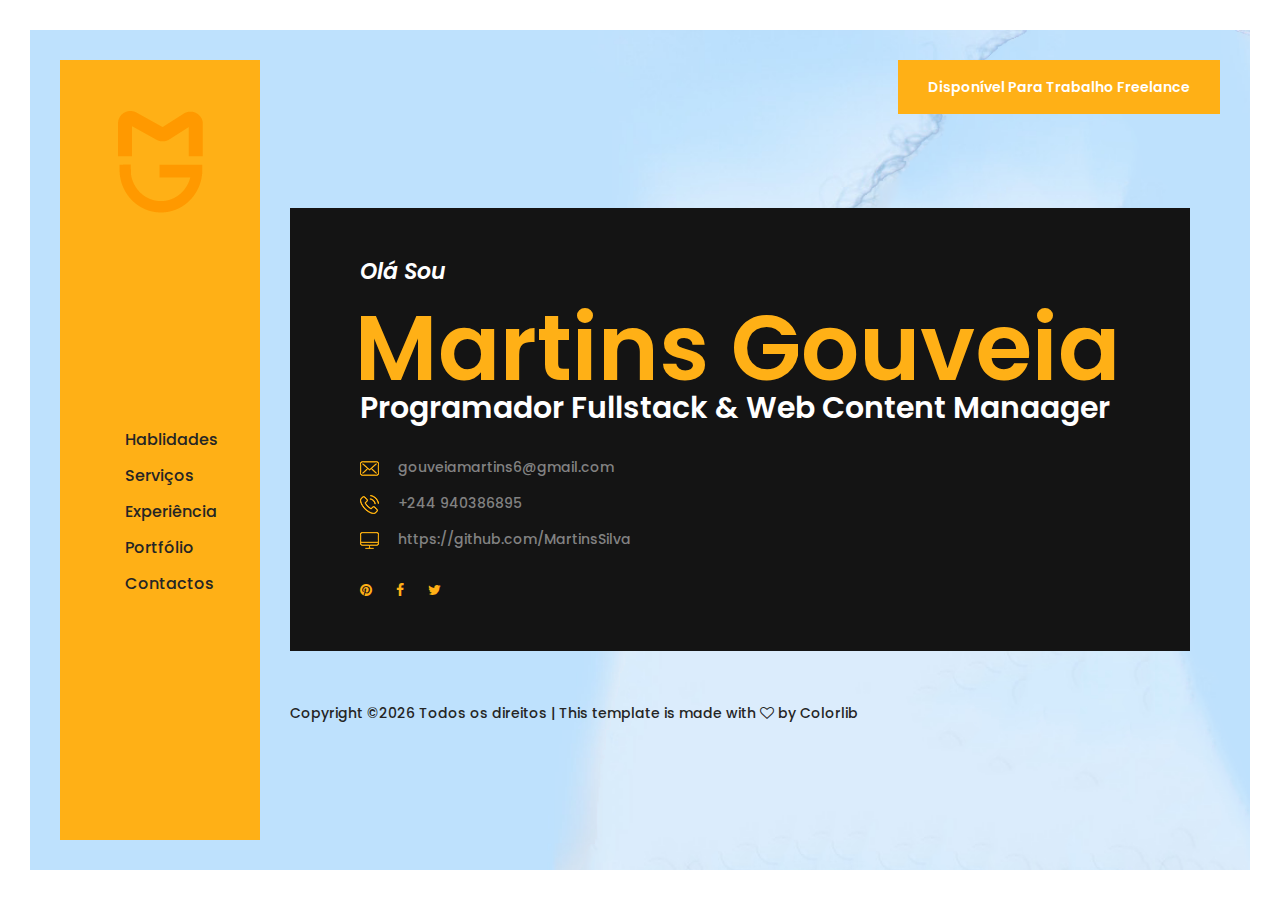
==== commit 4edc37ca: "make update my portfolio" ====
--- a/index.html
+++ b/index.html
@@ -1,493 +1,104 @@
 <!DOCTYPE html>
-<html lang="en">
+<html lang="pt-pt">
+
 <head>
-    <title>@RecitoMartins</title>
     <meta charset="UTF-8">
-    <meta name="viewport" content="width=device-width, initial-scale=1">
-    <meta name="subject" content="Martins Gouveia, saiba tudo sobre mim">
-   	<meta name="abstract" content="RecitoMartins - saiba tudo sobre mim">
-   	<meta name="topic" content="Organizar um local onde podem me encontrar">
-   	<meta name="description" content="Martins Gouveia, conheça-me e aos meus projetos">
-	<meta name="coverage" content="Worldwide">
-	<meta name="rating" content="General">
-	<meta name="mobile-web-app-capable" content="yes">
-	<meta name="robots" content="index,follow">
-   	<link rel="shortcut icon" href="images/favicon.jpg" type="image/x-icon">
-    <script type="application/x-javascript"> addEventListener("load", function () {
-        setTimeout(hideURLbar, 0);
-    }, false);
+    <meta name="description" content="">
+    <meta http-equiv="X-UA-Compatible" content="IE=edge">
+    <meta name="viewport" content="width=device-width, initial-scale=1, shrink-to-fit=no">
+    <!-- Title -->
+    <title>Martins Gouveia - About Me &amp; CV</title>
+    <!-- Favicon -->
+    <link rel="icon" href="images/logo@2x-8.png">
+    <!-- Core Stylesheet -->
+    <link rel="stylesheet" href="style.css">
+</head>
 
-    function hideURLbar() {
-        window.scrollTo(0, 1);
-    } </script>
+<body>
+    <!-- Preloader -->
+    <div id="preloader">
+        <div class="loader"></div>
+    </div>
 
-    <link href="css/bootstrap.css" rel="stylesheet" type="text/css" media="all">
-    <link href="css/font-awesome.css" rel="stylesheet">
-    <link href="css/style.css" rel='stylesheet' type='text/css' media="all">
-    <link href="css/circles.css" rel="stylesheet" type="text/css" media="all">
-    <link rel="stylesheet" href="css/main.css">
-    <link href="http://fonts.googleapis.com/css?family=Raleway:300,400,500,600,700" rel="stylesheet">
-</head>
-<body>
+    <div class="vcard-main-wrapper">
+        <div class="vcard-content-wrapper bg-img" style="background-image: url(img/bg-img/bg3.png);">
 
-<div class="agileits_main">
-    <div class="banner" id="home">
-        <!-- menu -->
-        <div id="toggle_m_nav">
-            <div id="m_nav_menu" class="m_nav">
-                <div class="m_nav_ham" id="m_ham_1"></div>
-                <div class="m_nav_ham" id="m_ham_2"></div>
-                <div class="m_nav_ham" id="m_ham_3"></div>
+            <!-- Contact Button -->
+            <div class="horizontal-contact-btn">
+                <a href="#" class="btn vcard-btn contact-btn"><i class="fa fa-envelope-o"></i>
+                    <span>Disponível para trabalho freelance</span>
+                </a>
             </div>
-        </div>
 
-        <div id="m_nav_container" class="m_nav">
-            <ul id="m_nav_list" class="m_nav">
-                <li class="m_nav_item" id="moble_nav_item_2"><a href="#about">Acerca</a></li>
-                <li class="m_nav_item" id="moble_nav_item_3"><a href="#skills">Habilidades</a></li>
-                <li class="m_nav_item" id="moble_nav_item_4"><a href="#portfolio">Portfólio</a></li>
-                <li class="m_nav_item" id="moble_nav_item_5"><a href="#education">Experiências</a></li>
-                <li class="m_nav_item" id="moble_nav_item_6"><a href="#footer">Contacto</a></li>
-            </ul>
-        </div>
-        <!-- menu -->
-        <div class="container">
-            <div class="agile-logo">
-                <h1><a href="index.html">Martins<span> Gouveia</span></a></h1>
-            </div>
-        </div>
-    </div>
-    <!-- banner -->
-    <div class="w3_banner">
-        <div class="container">
-            <div class="slider">
-                <div class="callbacks_container">
-                    <ul class="rslides callbacks callbacks1" id="slider4">
-                        <li>
-                            <div class="banner_text_w3layouts">
-                                <h3>Olá，Hello, Oi, Pessoal.</h3>
-                                <span> </span>
-                                <h4>Hi, guys.</h4>
-                            </div>
-                        </li>
-                        <li>
-                            <div class="banner_text_w3layouts">
-                                <h3>Sou Desenvolvedor Fullstack</h3>
-                                <span> </span>
-                                <h4>I'm a Fullstack Developer</h4>
-                            </div>
-                        </li>
-                        <li>
-                            <div class="banner_text_w3layouts">
-                                <h3>CODIFICAR + AMIZADE + CINEMA. </h3>
-                                <span> </span>
-                                <h4>CODING + FRIENDS + MOVIE.</h4>
-                            </div>
-                        </li>
-                    </ul>
+            <!-- Header Area -->
+            <header class="header_area">
+                <!-- Logo -->
+                <div class="logo d-flex justify-content-center align-items-center">
+                    <a href="index.html"><img src="images/logo@2x-8.png" alt=""></a>
+                    <!-- Navbar Toggle -->
+                    <div class="nav-toggle">
+                        <i class="fa fa-bars"></i>
+                    </div>
                 </div>
 
-            </div>
-        </div>
-    </div>
-    <!-- //banner -->
-</div>
-<!-- //header -->
-<!-- about -->
-<div class="about" id="about">
-    <div class="container">
-        <div class="w3ls-titlew3l">
-            <h3>Acerca de Mim</h3>
-        </div>
-        <div class="about-agileinfo">
-            <div class="col-md-4 col-sm-4 about-left ">
-                <img src="images/martins_juv.JPG" class="img-responsive" alt=""/>
-            </div>
-            <div class="col-md-8 col-sm-8 about-right wthree">
-                <h2><span><b>Olá, Eu sou</b></span> Martins </h2>
-                <h4>A Full-Stack Software Engineer</h4>
-                <ul class="address">
-                    <li>
-                        <ul class="agileits-address-text ">
-                            <li><b>Eu sou de :</b></li>
-                            <li>Luanda, Angola</li>
-                            <li>Luanda, Angola</li>
-                        </ul>
-                    </li>
-                    <li>
-                        <ul class="agileits-address-text">
-                            <li><b>Eu crio : </b></li>
-                            <li>Aplicações Web</li>
-                            <li>Develop web applications</li>
-                        </ul>
-                    </li>
-                    <li>
-                        <ul class="agileits-address-text">
-                            <li><b>Gosto de :</b></li>
-                            <li>Cinema, Livros, Ciência</li>
-                            <li>Cinema, Books, Science</li>
-                        </ul>
-                    </li>
-                    <li>
-                        <ul class="agileits-address-text">
-                            <li><b>Falo :</b></li>
-                            <li>Português</li>
-                            <li>Portuguese</li>
-                        </ul>
-                    </li>
-                    <li>
-                        <ul class="agileits-address-text">
-                            <li><b>Redator :</b></li>
-                            <li><a href="https://facebook.com/MalvadosFavorito"> Malvado Favorito</a></li>
-                            <li> Favorite Mald</li>
-                        </ul>
-                    </li>
+                <!-- Menu -->
+                <ul class="vcard-nav">
+                    <li><a href="index-horizontal-skills.html">Hablidades</a></li>
+                    <li><a href="index-horizontal-services.html">Serviços</a></li>
+                    <li><a href="index-horizontal-experience.html">Experiência</a></li>
+                    <li><a href="index-horizontal-portfolio.html">Portfólio</a></li>
+                    <li><a href="index-horizontal-contact.html">Contactos</a></li>
                 </ul>
-                <div class="social-wthree-icons">
-                    <div class="clearfix"></div>
-                </div>
-                <div class="hire-w3lgrids">
-                    <a href="#" class="wthree-more nina" data-text="CURRICULUM">
-                        <span>D</span><span>O</span><span>W</span><span>N</span><span>L</span><span>O</span><span>A</span><span>D</span>
-                        <span>Cu</span><span>rr</span><span>i</span><span>cu</span><span>lu</span><span>m</span>
-                    </a>
-                    <a href="https://github.com/MartinsSilva" class="wthree-more w3more1 nina" data-text="PROJETOS">
-                        <span>V</span><span>E</span><span>R</span>
-                        <span>P</span><span>R</span><span>O</span><span>J</span><span>E</span><span>TOS
-                    </a>
+            </header>
+
+            <!-- Vcard Page Content -->
+            <div class="vcard-page-content-wrapper d-flex align-items-end">
+                <div class="page-content">
+
+                    <!-- Hero Content -->
+                    <div class="hero-area horizontal clearfix">
+                        <div class="hero-content">
+                            <h5>Olá Sou</h5>
+                            <h2>Martins Gouveia</h2>
+                            <h3>Programador Fullstack &amp; Web Content Manaager</h3>
+                            <!-- Contact Info -->
+                            <div class="contact-info mt-30">
+                                <a href="#"><img src="img/core-img/envelope2.png" alt=""> gouveiamartins6@gmail.com</a>
+                                <a href="#"><img src="img/core-img/phone-call2.png" alt=""> +244 940386895</a>
+                                <a href="#"><img src="img/core-img/monitor2.png" alt=""> https://github.com/MartinsSilva</a>
+                            </div>
+                            <!-- Social Info -->
+                            <div class="social-info mt-30">
+                                <a href="#" data-toggle="tooltip" data-placement="top" title="Pinterest"><i class="fa fa-pinterest" aria-hidden="true"></i></a>
+                                <a href="#" data-toggle="tooltip" data-placement="top" title="Facebook"><i class="fa fa-facebook" aria-hidden="true"></i></a>
+                                <a href="#" data-toggle="tooltip" data-placement="top" title="Twitter"><i class="fa fa-twitter" aria-hidden="true"></i></a>
+                            </div>
+                        </div>
+
+                        <p class="mt-5">
+                            <a href="#">
+                                Copyright &copy;<script>document.write(new Date().getFullYear());</script> Todos os direitos | This template is made with <i class="fa fa-heart-o" aria-hidden="true"></i> by <a href="https://colorlib.com" target="_blank">Colorlib</a>
+                            </a>
+                        </p>
+                    </div>
                 </div>
             </div>
-            <div class="clearfix"></div>
-        </div>
-    </div>
-</div>
-<!-- //about -->
-
-<!-- skills -->
-<div class="about-skills" id="skills">
-    <div class="container">
-        <div class="w3ls-titlew3">
-            <h3>Minhas Habilidades</h3>
-        </div>
-
-        <div class="skill-agileinfo">
-
-            <div class="skill-grids">
-                <div class="col-md-7 col-sm-7 skills-w3lsleft">
-                    <h4 class="self-intro_title">Martins</h4>
-                    <p>Olá, Meu nome é Martins Gouveia, um desenvolvedor de software, adoro resolver problemas do mundo real com programação.</p>
-                    <p>Estou atualmente mais interessado na linguagem JS e frameworks como nodeJS e VueJS.</p>
-                    <p>Fascinado por filmes indianos, leitura e gosto ajudar os outros. Meu sonho é viajar ao redor do mundo com uma moto Harley Davison.</p>
-
-                </div>
-                <div class="col-md-4 col-sm-4 skills-w3lsright">
-                    <h4>Liguagens Favoritas</h4>
-                    <div class="skillbar" data-percent="10">
-                        <span class="skillbar-title" style="background:#e08808;">JavaScript</span>
-                        <p class="skillbar-bar" style="background: #ff9d0d;"></p>
-                        <span class="skill-bar-percent"></span>
-                    </div>
-                    <!-- End Skill Bar -->
-                    <div class="skillbar" data-percent="50.99">
-                        <span class="skillbar-title" style="background:#0396d8;">Java</span>
-                        <p class="skillbar-bar" style="background:#03A9F4;"></p>
-                        <span class="skill-bar-percent"></span>
-                    </div>
-                    <!-- End Skill Bar -->
-                    <div class="skillbar" data-percent="85.99">
-                        <span class="skillbar-title" style="background:#9226a4;">C#</span>
-                        <p class="skillbar-bar" style="background:#b32eca;"></p>
-                        <span class="skill-bar-percent"></span>
-                    </div>
-                    <!-- End Skill Bar -->
-                    <div class="skillbar" data-percent="97.99">
-                        <span class="skillbar-title" style="background:#028679;">PHP</span>
-                        <p class="skillbar-bar" style="background: #009688;"></p>
-                        <span class="skill-bar-percent"></span>
-                    </div>
-                    <!-- End Skill Bar -->
-                </div>
-                <div class="clearfix"></div>
-            </div>
-
 
         </div>
     </div>
-</div>
-<!-- //skills -->
 
-<div class="gallery" id="portfolio">
-    <div class="container">
-        <div class="tittle-agileinfo">
-            <h3>Tech-Stack</h3>
-        </div>
-        <div class="w3ls_banner_bottom_grids ">
-            <div class="bs-example bs-example-tabs" role="tabpanel" data-example-id="togglable-tabs">
-                <ul id="myTab" class="nav nav-tabs" role="tablist">
-                    <li role="presentation" class="active"><a href="#designs" id="home-tab" role="tab" data-toggle="tab"
-                                                              aria-controls="home" aria-expanded="true">FrontEnd</a>
-                    </li>
-                    <li role="presentation"><a href="#Alterations" role="tab" id="Alterations-tab" data-toggle="tab"
-                                               aria-controls="Alterations">BackEnd</a></li>
-                    <li role="presentation"><a href="#Mending" role="tab" id="Mending-tab" data-toggle="tab"
-                                               aria-controls="Mending"></a></li>
-                </ul>
-                <div id="myTabContent" class="tab-content">
-                    <div role="tabpanel" class="tab-pane fade in active" id="designs" aria-labelledby="home-tab">
-                        <div class="col-md-3 w3layouts_gallery_grid">
-                                <div class="w3layouts_team_grid">
-                                    <img src="images/vue.jpg" alt=" " data-selector="img" class="img-responsive"/>
-                                    <div class="w3layouts_team_grid_pos">
-                                        <div class="wthree_text">
-                                            <h4>VueJS</h4>
-                                        </div>
-                                    </div>
-                                </div>
-                        </div>
-                        <div class="col-md-3 w3layouts_gallery_grid">
-                                <div class="w3layouts_team_grid">
-                                    <img src="images/bootstrap.png" alt=" " data-selector="img" class="img-responsive"/>
-                                    <div class="w3layouts_team_grid_pos">
-                                        <div class="wthree_text">
-                                            <h4>BootStrap</h4>
-                                        </div>
-                                    </div>
-                                </div>
-                        </div>
-                        <div class="clearfix"></div>
-                    </div>
-                    <div role="tabpanel" class="tab-pane fade" id="Alterations" aria-labelledby="Alterations-tab">
-                        <div class="col-md-3 w3layouts_gallery_grid">
-                            <a title="Portfolio" href="images/grails2.jpg">
-                                <div class="w3layouts_team_grid">
-                                    <img src="images/php.jpg" alt=" " data-selector="img" class="img-responsive"/>
-                                    <div class="w3layouts_team_grid_pos">
-                                        <div class="wthree_text">
-                                            <h4>PHP</h4>
-                                        </div>
-                                    </div>
-                                </div>
-                            </a>
-                        </div>
-                        <div class="col-md-3 w3layouts_gallery_grid">
-                            <a title="Portfolio" href="images/mule.png">
-                                <div class="w3layouts_team_grid">
-                                    <img src="images/csharp.jpg" alt=" " data-selector="img" class="img-responsive"/>
-                                    <div class="w3layouts_team_grid_pos">
-                                        <div class="wthree_text">
-                                            <h4>C#</h4>
-                                        </div>
-                                    </div>
-                                </div>
-                            </a>
-                        </div>
-                        <div class="col-md-3 w3layouts_gallery_grid">
-                            <a title="Portfolio" href="images/node.png">
-                                <div class="w3layouts_team_grid">
-                                    <img src="images/node.png" alt=" " data-selector="img" class="img-responsive"/>
-                                    <div class="w3layouts_team_grid_pos">
-                                        <div class="wthree_text">
-                                            <h4>NodeJS(Hapi/Express)</h4>
-                                        </div>
-                                    </div>
-                                </div>
-                            </a>
-                        </div>
-                    </div>
+    <!-- ##### All Javascript Files ##### -->
+    <!-- jQuery-2.2.4 js -->
+    <script src="js/jquery/jquery-2.2.4.min.js"></script>
+    <!-- Popper js -->
+    <script src="js/bootstrap/popper.min.js"></script>
+    <!-- Bootstrap js -->
+    <script src="js/bootstrap/bootstrap.min.js"></script>
+    <!-- All Plugins js -->
+    <script src="js/plugins/plugins.js"></script>
+    <!-- Active js -->
+    <script src="js/active.js"></script>
 
-                </div>
-            </div>
-        </div>
-    </div>
-</div>
-<!-- //gallery -->
+</body>
 
-
-<!-- education -->
-<div class="about-education" id="education">
-    <div class="container">
-        <div class="w3ls-title">
-            <h3>Educação & Experiências</h3>
-        </div>
-        <div class="w3-agileits-expinfo">
-            <div class="experience-grids">
-                <div class="experience-left ohio">
-                    <h6>2018</h6>
-                    <!-- <h5> University Name</h5> -->
-                </div>
-                <div class="experience-right">
-                    <h4>LuandaInform | Desenvolvedor Web | 2018 - Atualmente</h4>
-                    <p>Desenvolvo e Mantenho o site de busca de ruas e cultura</p>
-                </div>
-                <div class="clearfix"></div>
-            </div>
-            <div class="experience-grids experience-grids-btm">
-                <div class="experience-left miami">
-                    <h6>2014</h6>
-                    <h5></h5>
-                </div>
-                <div class="experience-right">
-                    <h4>ElsaMina Complexo Escolar | Técnico Informática | 2014 - 2017</h4>
-                    <p>Criar e dar suporte á aplicativos web e desktop usando PHP e C#.</p>
-                </div>
-                <div class="clearfix"></div>
-            </div>
-        </div>
-    </div>
-</div>
-<!-- //education -->
-
-<!-- Footer -->
-<div class="footer" id="footer">
-    <div class="container">
-
-        <h3>Contacte-Me</h3>
-
-
-        <div class="footer-grids">
-
-            <div class="address">
-                <h4>Endereço</h4>
-                <p><span class="fa fa-map-marker" aria-hidden="true"></span>Viana, Piaget</p>
-                <p><span class="fa fa-map-marker" aria-hidden="true"></span>Viana, Vila</p>
-            </div>
-
-            <div class=" phone">
-                <h4>Telefone</h4>
-                <p><span class="fa fa-phone" aria-hidden="true"></span> +244 940386895</p>
-            </div>
-
-            <div class=" email">
-                <h4>Email</h4>
-                <p><span class="fa fa-envelope" aria-hidden="true"></span>
-                	<a href="gouveiamartins6@gmail.com" class="info">gouveiamartins6@gmail.com</a>
-                </p>
-            </div>
-
-            <!-- Newsletter -->
-            <div class="newsletter">
-                <h4>Telegram</h4>
-                <a href="https://t.me/@RecitoMartins" class="info">@RecitoMartins</a>
-            </div>
-            <!-- //Newsletter -->
-
-            <!-- Newsletter -->
-            <div class="ins">
-                <h4>Facebook</h4>
-                <a href="https://facebook.com/manisboy" class="info">Martins Gouveia</a>
-            </div>
-            <!-- //Newsletter -->
-
-            <div class="clearfix"></div>
-
-        </div>
-
-        <!-- Copyright -->
-        <div class="copyright">
-            <p>Copyright &copy; MooMi and Customer: Martins</p>
-        </div>
-        <!-- //Copyright -->
-
-    </div>
-</div>
-<!-- //Footer -->
-
-
-<script type='text/javascript' src='js/jquery-2.2.3.min.js'></script>
-<!-- //js -->
-
-<!--menu script-->
-<script type="text/javascript" src="js/modernizr-2.6.2.min.js"></script>
-<script src="js/bootstrap.min.js"></script>
-
-<!--Navbar-->
-<script type="text/javascript" src="js/main.js"></script>
-<!--//Navbar-->
-<!--gallery -->
-<script src="js/jquery.chocolat.js"></script>
-<link rel="stylesheet" href="css/chocolat.css" type="text/css" media="screen">
-<!--light-box-files -->
-<script type="text/javascript">
-    $(function () {
-        $('.w3layouts_gallery_grid a').Chocolat();
-    });
-</script>
-<!-- //gallery -->
-
-
-<!-- Skill Bar js -->
-<script src="js/skill.bars.jquery.js"></script>
-<script>
-    $(document).ready(function () {
-
-        $('.skillbar').skillBars({
-            from: 0,
-            speed: 5000,
-            interval: 300,
-            decimals: 0,
-        });
-
-    });
-</script>
-<!-- //End Skill Bar js -->
-<!-- /circle-->
-<script type="text/javascript" src="js/circles.js"></script>
-<script>
-    var colors = [
-        ['#ffffff', '#e31de1'], ['#ffffff', '#51ffe8'], ['#ffffff', '#0012bc'], ['#ffffff', '#bc000d']
-    ];
-    for (var i = 1; i <= 7; i++) {
-        var child = document.getElementById('circles-' + i),
-            percentage = 25 + (i * 10);
-
-        Circles.create({
-            id: child.id,
-            percentage: percentage,
-            radius: 80,
-            width: 20,
-            number: percentage / 1,
-            text: '%',
-            colors: colors[i - 1]
-        });
-    }
-
-</script>
-<!-- //circle -->
-<!-- start-smoth-scrolling -->
-<script type="text/javascript" src="js/move-top.js"></script>
-<script type="text/javascript" src="js/easing.js"></script>
-<script type="text/javascript">
-    jQuery(document).ready(function ($) {
-        $(".scroll").click(function (event) {
-            event.preventDefault();
-            $('html,body').animate({scrollTop: $(this.hash).offset().top}, 3000);
-        });
-    });
-</script>
-<!-- start-smoth-scrolling -->
-
-<!-- Banner slider -->
-<script src="js/responsiveslides.min.js"></script>
-<script>
-    // You can also use "$(window).load(function() {"
-    $(function () {
-        // Slideshow 4
-        $("#slider4").responsiveSlides({
-            auto: true,
-            pager: true,
-            nav: true,
-            speed: 500,
-            namespace: "callbacks",
-            before: function () {
-                $('.events').append("<li>before event fired.</li>");
-            },
-            after: function () {
-                $('.events').append("<li>after event fired.</li>");
-            }
-        });
-
-    });
-
-</script>
-</body>
-</html>
+</html>--- a/style.css
+++ b/style.css
@@ -0,0 +1,1447 @@
+/*
+[Master Stylesheet - v1.0]
+- Template Name: Vcard - Resume CV & Vcard Template
+- Template Author: Colorlib
+- Template URL: http://colorlib.com
+- Version: 1.0.0
+*/
+/* ***** Index of Stylesheet *****
+:: 1.0 Import Fonts
+:: 2.0 Import All CSS
+:: 3.0 Base CSS 
+:: 4.0 Header Area
+:: 5.0 Hero Area
+:: 6.0 About Me Area
+:: 7.0 Skills Area
+:: 8.0 Service Area
+:: 9.0 Portfolio Area
+:: 10.0 Cool Facts Area
+:: 11.0 Testimonials Area
+:: 12.0 Footer Area
+:: 13.0 Contact Area
+:: 14.0 Contact Information
+:: 15.0 Versions Area
+:: 16.0 Horizontal Version CSS
+:: 17.0 Work Experience Area
+:: 18.0 Education Area */
+/* :: 1.0 Import Fonts */
+@import url("https://fonts.googleapis.com/css?family=Poppins:100,100i,200,200i,300,300i,400,400i,500,500i,600,600i,700,700i,800,800i,900,900i");
+/* :: 2.0 Import All CSS */
+@import url(css/bootstrap.min.css);
+@import url(css/owl.carousel.min.css);
+@import url(css/animate.css);
+@import url(css/magnific-popup.css);
+@import url(css/font-awesome.min.css);
+@import url(css/custom-icon.css);
+@import url(css/classy-nav.min.css);
+@import url(css/nice-select.min.css);
+/* :: 3.0 Base CSS */
+* {
+  margin: 0;
+  padding: 0; }
+
+body {
+  font-family: "Poppins", sans-serif;
+  font-size: 14px; }
+
+h1,
+h2,
+h3,
+h4,
+h5,
+h6 {
+  color: #252525;
+  line-height: 1.3;
+  font-weight: 500; }
+
+p {
+  color: #828282;
+  font-size: 14px;
+  line-height: 2;
+  font-weight: 400; }
+
+a,
+a:hover,
+a:focus {
+  -webkit-transition-duration: 500ms;
+  transition-duration: 500ms;
+  text-decoration: none;
+  outline: 0 solid transparent;
+  color: #252525;
+  font-weight: 500;
+  font-size: 14px;
+  color: #252525; }
+
+ul,
+ol {
+  margin: 0; }
+  ul li,
+  ol li {
+    list-style: none; }
+
+img {
+  height: auto;
+  max-width: 100%; }
+
+/* Spacing */
+.mt-15 {
+  margin-top: 15px !important; }
+
+.mt-30 {
+  margin-top: 30px !important; }
+
+.mt-50 {
+  margin-top: 50px !important; }
+
+.mt-70 {
+  margin-top: 70px !important; }
+
+.mt-80 {
+  margin-top: 80px !important; }
+
+.mt-100 {
+  margin-top: 100px !important; }
+
+.mb-15 {
+  margin-bottom: 15px !important; }
+
+.mb-30 {
+  margin-bottom: 30px !important; }
+
+.mb-50 {
+  margin-bottom: 50px !important; }
+
+.mb-70 {
+  margin-bottom: 70px !important; }
+
+.mb-80 {
+  margin-bottom: 80px !important; }
+
+.mb-100 {
+  margin-bottom: 100px !important; }
+
+.ml-15 {
+  margin-left: 15px !important; }
+
+.ml-30 {
+  margin-left: 30px !important; }
+
+.ml-50 {
+  margin-left: 50px !important; }
+
+.mr-15 {
+  margin-right: 15px !important; }
+
+.mr-30 {
+  margin-right: 30px !important; }
+
+.mr-50 {
+  margin-right: 50px !important; }
+
+/* Height */
+.height-400 {
+  height: 400px !important; }
+
+.height-500 {
+  height: 500px !important; }
+
+.height-600 {
+  height: 600px !important; }
+
+.height-700 {
+  height: 700px !important; }
+
+.height-800 {
+  height: 800px !important; }
+
+/* Section Padding */
+.section-padding-100 {
+  padding-top: 100px;
+  padding-bottom: 100px; }
+
+.section-padding-100-0 {
+  padding-top: 100px;
+  padding-bottom: 0; }
+
+.section-padding-0-100 {
+  padding-top: 0;
+  padding-bottom: 100px; }
+
+/* Section Heading */
+.section-heading {
+  position: relative;
+  z-index: 1;
+  margin-bottom: 90px; }
+  .section-heading .line {
+    width: 6px;
+    height: 30px;
+    margin-bottom: 15px;
+    display: block;
+    background-color: #ffb016; }
+  .section-heading h2 {
+    margin-bottom: 0;
+    font-size: 48px;
+    color: #252525; }
+    @media only screen and (min-width: 992px) and (max-width: 1199px) {
+      .section-heading h2 {
+        font-size: 36px; } }
+    @media only screen and (min-width: 768px) and (max-width: 991px) {
+      .section-heading h2 {
+        font-size: 36px; } }
+    @media only screen and (max-width: 767px) {
+      .section-heading h2 {
+        font-size: 30px; } }
+  .section-heading.white .line {
+    background-color: #fff; }
+
+/* Preloader */
+#preloader {
+  background-color: #ffb016;
+  width: 100%;
+  height: 100%;
+  position: fixed;
+  top: 0;
+  left: 0;
+  right: 0;
+  z-index: 5000; }
+  #preloader .loader {
+    position: absolute;
+    top: 50%;
+    left: 50%;
+    -webkit-transform: translate(-50%, -50%);
+    transform: translate(-50%, -50%);
+    width: 50px;
+    height: 8px;
+    background-color: #fff;
+    border-radius: 5px;
+    -webkit-animation: vcard-load 2.5s ease-in-out infinite;
+    animation: vcard-load 2.5s ease-in-out infinite;
+    z-index: 10; }
+    #preloader .loader:before, #preloader .loader:after {
+      position: absolute;
+      display: block;
+      content: "";
+      -webkit-animation: vcard-load 2s ease-in-out infinite;
+      animation: vcard-load 2s ease-in-out infinite;
+      height: 8px;
+      border-radius: 5px; }
+    #preloader .loader:before {
+      top: -20px;
+      left: 8px;
+      width: 40px;
+      background-color: #fff; }
+    #preloader .loader:after {
+      bottom: -20px;
+      width: 35px;
+      background-color: #fff; }
+@keyframes vcard-load {
+  0% {
+    -webkit-transform: translateX(40px);
+    transform: translateX(40px); }
+  50% {
+    -webkit-transform: translateX(-30px);
+    transform: translateX(-30px); }
+  100% {
+    -webkit-transform: translateX(40px);
+    transform: translateX(40px); } }
+/* Miscellaneous */
+.bg-img {
+  background-position: center center;
+  background-size: cover;
+  background-repeat: no-repeat; }
+
+.bg-white {
+  background-color: #ffffff !important; }
+
+.bg-dark {
+  background-color: #000000 !important; }
+
+.bg-gray {
+  background-color: #f3f5f8; }
+
+.bg-transparent {
+  background-color: transparent !important; }
+
+.font-bold {
+  font-weight: 700; }
+
+.font-light {
+  font-weight: 300; }
+
+.bg-overlay {
+  position: relative;
+  z-index: 2;
+  background-position: center center;
+  background-size: cover; }
+  .bg-overlay::after {
+    background-color: rgba(2, 3, 28, 0.9);
+    position: absolute;
+    z-index: -1;
+    top: 0;
+    left: 0;
+    width: 100%;
+    height: 100%;
+    content: ""; }
+
+.mfp-image-holder .mfp-close,
+.mfp-iframe-holder .mfp-close {
+  color: #ffffff;
+  right: 0;
+  padding-right: 0;
+  width: 30px;
+  height: 30px;
+  background-color: #ffb016;
+  line-height: 30px;
+  text-align: center;
+  position: absolute;
+  top: 40px;
+  right: 0; }
+
+input:focus,
+textarea:focus {
+  outline: none;
+  box-shadow: none;
+  border-color: transparent; }
+
+/* ScrollUp */
+#scrollUp {
+  background-color: #ffb016;
+  border-radius: 0;
+  bottom: 60px;
+  box-shadow: 0 2px 6px 0 rgba(0, 0, 0, 0.3);
+  color: #ffffff;
+  font-size: 24px;
+  height: 40px;
+  line-height: 38px;
+  right: 60px;
+  text-align: center;
+  width: 40px;
+  -webkit-transition-duration: 500ms;
+  transition-duration: 500ms; }
+  #scrollUp:hover {
+    background-color: #000000; }
+  @media only screen and (max-width: 767px) {
+    #scrollUp {
+      bottom: 30px;
+      right: 30px; } }
+
+/* Button */
+.vcard-btn {
+  display: inline-block;
+  min-width: 185px;
+  height: 54px;
+  color: #ffffff;
+  border: none;
+  border-radius: 0;
+  padding: 0 30px;
+  font-size: 14px;
+  line-height: 54px;
+  font-weight: 600;
+  -webkit-transition-duration: 500ms;
+  transition-duration: 500ms;
+  text-transform: capitalize;
+  background-color: #ffb016; }
+  .vcard-btn.active, .vcard-btn:hover, .vcard-btn:focus {
+    font-size: 14px;
+    font-weight: 600;
+    color: #ffffff;
+    background-color: #252525; }
+  .vcard-btn.contact-btn {
+    color: #fff; }
+    .vcard-btn.contact-btn:hover, .vcard-btn.contact-btn:focus {
+      color: #fff; }
+
+/* :: 4.0 Header Area */
+.header-area {
+  position: absolute;
+  z-index: 100;
+  width: 100%;
+  top: 0;
+  left: 0;
+  right: 0;
+  z-index: 100;
+  -webkit-transition-duration: 700ms;
+  transition-duration: 700ms; }
+  .header-area .vcard-main-menu {
+    position: relative;
+    width: 100%;
+    z-index: 100;
+    height: 160px;
+    -webkit-transition-duration: 700ms;
+    transition-duration: 700ms; }
+    .header-area .vcard-main-menu .classy-nav-container {
+      background-color: transparent; }
+    .header-area .vcard-main-menu .classy-navbar {
+      height: 160px;
+      padding: 0;
+      -webkit-transition-duration: 700ms;
+      transition-duration: 700ms; }
+      .header-area .vcard-main-menu .classy-navbar .classynav ul li a {
+        font-weight: 500; }
+        .header-area .vcard-main-menu .classy-navbar .classynav ul li a:hover, .header-area .vcard-main-menu .classy-navbar .classynav ul li a:focus {
+          font-weight: 500;
+          color: #ffb016; }
+      .header-area .vcard-main-menu .classy-navbar .classynav > ul > li > a {
+        text-transform: capitalize;
+        padding: 10px 15px;
+        background-color: transparent;
+        line-height: 1;
+        color: #252525;
+        font-weight: 500;
+        font-size: 16px; }
+        .header-area .vcard-main-menu .classy-navbar .classynav > ul > li > a:hover, .header-area .vcard-main-menu .classy-navbar .classynav > ul > li > a:focus {
+          color: #ffb016; }
+      .header-area .vcard-main-menu .classy-navbar .classynav > ul > li.active > a {
+        position: relative;
+        z-index: 1;
+        color: #252525; }
+        .header-area .vcard-main-menu .classy-navbar .classynav > ul > li.active > a::before {
+          -webkit-transition-duration: 250ms;
+          transition-duration: 250ms;
+          background-color: #ffb016;
+          width: 100%;
+          height: 9px;
+          position: absolute;
+          bottom: 8px;
+          left: 0;
+          content: '';
+          z-index: -10; }
+  .header-area .contact-btn-area {
+    position: relative;
+    z-index: 1;
+    margin-left: 100px; }
+    @media only screen and (min-width: 992px) and (max-width: 1199px) {
+      .header-area .contact-btn-area {
+        margin-left: 30px; } }
+    @media only screen and (min-width: 768px) and (max-width: 991px) {
+      .header-area .contact-btn-area {
+        margin-left: 20px;
+        margin-top: 30px; } }
+    @media only screen and (max-width: 767px) {
+      .header-area .contact-btn-area {
+        margin-left: 20px;
+        margin-top: 30px; } }
+  .header-area.sticky {
+    position: fixed;
+    width: 100%;
+    top: 0;
+    left: 0;
+    right: 0;
+    z-index: 100;
+    box-shadow: 0 5px 30px 0 rgba(0, 0, 0, 0.15); }
+    .header-area.sticky .vcard-main-menu {
+      height: 80px;
+      background-color: #fff; }
+      .header-area.sticky .vcard-main-menu .classy-navbar {
+        height: 80px; }
+
+/* :: 5.0 Hero Area */
+.hero-area {
+  position: relative;
+  z-index: 1;
+  height: 800px; }
+  @media only screen and (max-width: 767px) {
+    .hero-area {
+      height: 600px; } }
+  .hero-area .hero-content {
+    position: relative;
+    z-index: 1; }
+    .hero-area .hero-content h5 {
+      font-size: 22px;
+      font-style: italic;
+      margin-bottom: 10px;
+      font-weight: 600; }
+    .hero-area .hero-content h2 {
+      font-size: 92px;
+      color: #ffb016;
+      margin-bottom: -10px;
+      font-weight: 600;
+      line-height: 1.1;
+      margin-left: -5px; }
+      @media only screen and (min-width: 992px) and (max-width: 1199px) {
+        .hero-area .hero-content h2 {
+          font-size: 72px; } }
+      @media only screen and (min-width: 768px) and (max-width: 991px) {
+        .hero-area .hero-content h2 {
+          font-size: 68px; } }
+      @media only screen and (max-width: 767px) {
+        .hero-area .hero-content h2 {
+          font-size: 36px;
+          margin-left: -2px;
+          margin-bottom: 2px; } }
+    .hero-area .hero-content h3 {
+      margin-bottom: 0;
+      font-size: 30px;
+      font-weight: 600; }
+      @media only screen and (min-width: 768px) and (max-width: 991px) {
+        .hero-area .hero-content h3 {
+          font-size: 24px; } }
+      @media only screen and (max-width: 767px) {
+        .hero-area .hero-content h3 {
+          font-size: 16px; } }
+    .hero-area .hero-content .contact-info a {
+      display: block;
+      margin-bottom: 15px; }
+      @media only screen and (max-width: 767px) {
+        .hero-area .hero-content .contact-info a {
+          font-size: 12px; } }
+      .hero-area .hero-content .contact-info a img {
+        margin-right: 15px;
+        display: inline-block; }
+        @media only screen and (max-width: 767px) {
+          .hero-area .hero-content .contact-info a img {
+            margin-right: 5px; } }
+      .hero-area .hero-content .contact-info a:last-child {
+        margin-bottom: 0; }
+      .hero-area .hero-content .contact-info a:hover, .hero-area .hero-content .contact-info a:focus {
+        color: #ffb016; }
+    .hero-area .hero-content .social-info a {
+      display: inline-block;
+      padding-right: 20px;
+      font-size: 14px; }
+      .hero-area .hero-content .social-info a:hover, .hero-area .hero-content .social-info a:focus {
+        color: #ffb016; }
+  .hero-area.horizontal {
+    position: relative;
+    z-index: 10;
+    height: auto !important;
+    margin: 8% 0; }
+    .hero-area.horizontal .hero-content {
+      display: inline-block;
+      background-color: #141414;
+      padding: 50px 70px; }
+      .hero-area.horizontal .hero-content h5 {
+        color: #fff; }
+      .hero-area.horizontal .hero-content h3 {
+        color: #fff; }
+      @media only screen and (max-width: 767px) {
+        .hero-area.horizontal .hero-content {
+          padding: 15px; } }
+    .hero-area.horizontal .contact-info a {
+      color: #828282; }
+      .hero-area.horizontal .contact-info a:hover, .hero-area.horizontal .contact-info a:focus {
+        color: #ffb016; }
+    .hero-area.horizontal .social-info a {
+      color: #ffb016; }
+      .hero-area.horizontal .social-info a:hover, .hero-area.horizontal .social-info a:focus {
+        color: #fff; }
+
+/* :: 6.0 About Me Area */
+.about-me-text {
+  position: relative;
+  z-index: 1; }
+  .about-me-text h2 {
+    font-size: 48px;
+    margin-bottom: 15px; }
+    @media only screen and (min-width: 992px) and (max-width: 1199px) {
+      .about-me-text h2 {
+        font-size: 36px; } }
+    @media only screen and (min-width: 768px) and (max-width: 991px) {
+      .about-me-text h2 {
+        font-size: 30px; } }
+    @media only screen and (max-width: 767px) {
+      .about-me-text h2 {
+        font-size: 30px; } }
+  .about-me-text h6 {
+    line-height: 2.1;
+    color: #828282;
+    margin-bottom: 0; }
+    @media only screen and (max-width: 767px) {
+      .about-me-text h6 {
+        margin-bottom: 30px; } }
+  .about-me-text p:last-child {
+    margin-bottom: 0; }
+
+/* :: 7.0 Skills Area */
+.single-skils-area {
+  position: relative;
+  z-index: 1;
+  text-align: center; }
+  .single-skils-area .circle {
+    position: relative;
+    z-index: 1; }
+    .single-skils-area .circle span {
+      font-size: 48px;
+      position: absolute;
+      top: 50%;
+      left: 0;
+      width: 100%;
+      text-align: center;
+      line-height: 1;
+      font-weight: 500;
+      -webkit-transform: translateY(-50%);
+      transform: translateY(-50%); }
+  .single-skils-area .skills-text {
+    margin-top: 20px; }
+    .single-skils-area .skills-text h6 {
+      font-size: 18px; }
+    .single-skils-area .skills-text p {
+      margin-bottom: 0; }
+
+/* :: 8.0 Service Area */
+.services-area {
+  position: relative;
+  z-index: 1;
+  background-color: #ffb016; }
+
+.single-service-area {
+  position: relative;
+  z-index: 1; }
+  .single-service-area .service-title {
+    margin-bottom: 30px; }
+    .single-service-area .service-title .icon {
+      margin-right: 30px; }
+    .single-service-area .service-title h4 {
+      font-size: 24px;
+      font-weight: 600; }
+      @media only screen and (min-width: 576px) and (max-width: 767px) {
+        .single-service-area .service-title h4 {
+          font-size: 18px; } }
+  .single-service-area p {
+    color: #252525;
+    margin-bottom: 0; }
+
+/* :: 9.0 Portfolio Area */
+.portfolio-area {
+  position: relative;
+  z-index: 1;
+  margin-left: 25px;
+  margin-right: 25px; }
+  @media only screen and (max-width: 767px) {
+    .portfolio-area {
+      margin-left: 0;
+      margin-right: 0; } }
+
+.vcard-projects-menu {
+  position: relative;
+  z-index: 1;
+  margin-bottom: 90px; }
+  .vcard-projects-menu .portfolio-menu button {
+    font-size: 16px;
+    padding: 0 20px;
+    color: #252525;
+    background-color: transparent;
+    font-weight: 500;
+    position: relative;
+    z-index: 1; }
+    @media only screen and (min-width: 768px) and (max-width: 991px) {
+      .vcard-projects-menu .portfolio-menu button {
+        padding: 0 15px;
+        font-size: 14px; } }
+    .vcard-projects-menu .portfolio-menu button:hover, .vcard-projects-menu .portfolio-menu button:focus {
+      box-shadow: none; }
+    .vcard-projects-menu .portfolio-menu button.active::after {
+      width: 100%;
+      height: 9px;
+      background-color: #ffb016;
+      position: absolute;
+      bottom: 0;
+      left: 0;
+      z-index: -10;
+      content: ''; }
+
+.single-portfolio-area {
+  position: relative;
+  z-index: 1; }
+  .single-portfolio-area img {
+    width: 100%; }
+  .single-portfolio-area .portfolio-content {
+    position: relative;
+    z-index: 5;
+    overflow: hidden;
+    margin: 30px 0; }
+    .single-portfolio-area .portfolio-content h5 {
+      font-weight: 600;
+      font-size: 20px;
+      margin-bottom: 0;
+      -webkit-transition-duration: 500ms;
+      transition-duration: 500ms; }
+    .single-portfolio-area .portfolio-content .catagory {
+      font-size: 500px;
+      font-size: 12px;
+      color: #828282;
+      text-transform: capitalize; }
+    .single-portfolio-area .portfolio-content .vcard-img-zoom {
+      position: absolute;
+      width: 60px;
+      height: 100%;
+      top: 0;
+      right: -100px;
+      text-align: center;
+      z-index: 40;
+      -webkit-transition-duration: 500ms;
+      transition-duration: 500ms; }
+      .single-portfolio-area .portfolio-content .vcard-img-zoom a {
+        text-align: center;
+        font-size: 24px;
+        color: #ffb016;
+        display: block;
+        -webkit-transition-duration: 500ms;
+        transition-duration: 500ms; }
+        .single-portfolio-area .portfolio-content .vcard-img-zoom a:hover {
+          color: #252525; }
+  .single-portfolio-area:hover .portfolio-content h5 {
+    color: #ffb016; }
+  .single-portfolio-area:hover .portfolio-content .vcard-img-zoom {
+    right: 0; }
+
+/* :: 10.0 Cool Facts Area */
+.cool-facts-area {
+  position: relative;
+  z-index: 1;
+  margin-left: 40px;
+  margin-right: 40px;
+  background-color: #ffb016;
+  padding-left: 5%;
+  padding-right: 5%; }
+  @media only screen and (min-width: 992px) and (max-width: 1199px) {
+    .cool-facts-area {
+      padding-left: 3%;
+      padding-right: 3%; } }
+  @media only screen and (min-width: 768px) and (max-width: 991px) {
+    .cool-facts-area {
+      padding-left: 5%;
+      padding-right: 5%; } }
+  @media only screen and (max-width: 767px) {
+    .cool-facts-area {
+      margin-left: 0;
+      margin-right: 0; } }
+
+.single-cool-fact {
+  position: relative;
+  z-index: 1;
+  -webkit-box-flex: 0;
+  -ms-flex: 0 0 20%;
+  flex: 0 0 20%;
+  min-width: 20%;
+  width: 20%; }
+  .single-cool-fact .cf-text {
+    position: relative;
+    z-index: 1;
+    margin-left: 15px; }
+    .single-cool-fact .cf-text h3 {
+      font-size: 48px;
+      font-weight: 600;
+      line-height: 1;
+      margin-bottom: 5px; }
+      @media only screen and (min-width: 992px) and (max-width: 1199px) {
+        .single-cool-fact .cf-text h3 {
+          font-size: 30px; } }
+      @media only screen and (min-width: 768px) and (max-width: 991px) {
+        .single-cool-fact .cf-text h3 {
+          font-size: 30px; } }
+      @media only screen and (max-width: 767px) {
+        .single-cool-fact .cf-text h3 {
+          font-size: 30px; } }
+    .single-cool-fact .cf-text h6 {
+      font-size: 14px;
+      font-weight: 600;
+      margin-bottom: 0; }
+  @media only screen and (min-width: 992px) and (max-width: 1199px) {
+    .single-cool-fact {
+      -webkit-box-flex: 0;
+      -ms-flex: 0 0 20%;
+      flex: 0 0 20%;
+      min-width: 20%;
+      width: 20%; } }
+  @media only screen and (min-width: 768px) and (max-width: 991px) {
+    .single-cool-fact {
+      -webkit-box-flex: 0;
+      -ms-flex: 0 0 50%;
+      flex: 0 0 50%;
+      min-width: 50%;
+      width: 50%; } }
+  @media only screen and (max-width: 767px) {
+    .single-cool-fact {
+      -webkit-box-flex: 0;
+      -ms-flex: 0 0 100%;
+      flex: 0 0 100%;
+      min-width: 100%;
+      width: 100%; } }
+  @media only screen and (min-width: 576px) and (max-width: 767px) {
+    .single-cool-fact {
+      -webkit-box-flex: 0;
+      -ms-flex: 0 0 50%;
+      flex: 0 0 50%;
+      min-width: 50%;
+      width: 50%; } }
+
+/* :: 11.0 Testimonials Area */
+.single-testimonial {
+  position: relative;
+  z-index: 1;
+  text-align: center;
+  -webkit-transform: scale(0.8);
+  transform: scale(0.8); }
+  .single-testimonial h5 {
+    font-size: 20px;
+    font-weight: 600;
+    margin-bottom: 20px;
+    opacity: 0.7;
+    color: #828282; }
+  .single-testimonial p {
+    font-size: 15px;
+    margin-bottom: 0;
+    opacity: 0.7; }
+  .single-testimonial .testimonial-author-info img {
+    border-radius: 50%;
+    width: 60px;
+    height: 60px;
+    margin-bottom: 15px;
+    opacity: 0.7;
+    margin-left: auto;
+    margin-right: auto; }
+  .single-testimonial .testimonial-author-info h6 {
+    font-size: 14px;
+    margin-bottom: 0;
+    opacity: 0.7;
+    color: #828282; }
+    .single-testimonial .testimonial-author-info h6 span {
+      opacity: 0.7;
+      color: #828282; }
+
+.testimonial-slides {
+  position: relative;
+  z-index: 1;
+  -webkit-transition-duration: 500ms;
+  transition-duration: 500ms; }
+  .testimonial-slides .center .single-testimonial {
+    -webkit-transform: scale(1);
+    transform: scale(1); }
+    .testimonial-slides .center .single-testimonial h5 {
+      opacity: 1;
+      color: #252525; }
+    .testimonial-slides .center .single-testimonial p {
+      opacity: 1; }
+    .testimonial-slides .center .single-testimonial .testimonial-author-info img {
+      opacity: 1; }
+    .testimonial-slides .center .single-testimonial .testimonial-author-info h6 {
+      opacity: 1;
+      color: #252525; }
+      .testimonial-slides .center .single-testimonial .testimonial-author-info h6 span {
+        color: #ffb016;
+        opacity: 1; }
+  .testimonial-slides .owl-prev,
+  .testimonial-slides .owl-next {
+    width: 50px;
+    height: 50px;
+    background-color: #ffb016;
+    border-radius: 50%;
+    text-align: center;
+    line-height: 50px;
+    font-size: 20px;
+    color: #fff;
+    -webkit-transition-duration: 500ms;
+    transition-duration: 500ms;
+    position: absolute;
+    top: 50%;
+    margin-top: -25px;
+    left: -3%;
+    opacity: 0;
+    visibility: hidden; }
+    .testimonial-slides .owl-prev:hover,
+    .testimonial-slides .owl-next:hover {
+      background-color: #252525; }
+  .testimonial-slides .owl-next {
+    left: auto;
+    right: -3%; }
+  .testimonial-slides:hover .owl-prev,
+  .testimonial-slides:hover .owl-next {
+    opacity: 1;
+    visibility: visible; }
+  .testimonial-slides.horizontal .owl-prev {
+    left: 0; }
+  .testimonial-slides.horizontal .owl-next {
+    left: auto;
+    right: 0; }
+
+/* :: 12.0 Footer Area */
+.footer-area {
+  position: relative;
+  z-index: 1;
+  width: 100%;
+  height: 78px; }
+  .footer-area p {
+    color: #828282;
+    margin-bottom: 0;
+    font-size: 12px; }
+    .footer-area p a {
+      color: #828282;
+      font-size: 12px; }
+      .footer-area p a:hover, .footer-area p a:focus {
+        color: #ffb016; }
+
+/* :: 13.0 Contact Area */
+.contact-area {
+  position: relative;
+  z-index: 1;
+  padding-left: 12px;
+  padding-right: 25px; }
+  @media only screen and (max-width: 767px) {
+    .contact-area {
+      padding-left: 0;
+      padding-right: 0;
+      margin-bottom: 100px; } }
+
+.map-area {
+  position: relative;
+  z-index: 2; }
+  .map-area #googleMap {
+    width: 100%;
+    height: 690px; }
+    @media only screen and (max-width: 767px) {
+      .map-area #googleMap {
+        height: 500px; } }
+
+.contact-form-area .form-control {
+  height: 50px;
+  width: 100%;
+  background-color: #f3f5f8;
+  font-size: 12px;
+  font-style: italic;
+  margin-bottom: 20px;
+  border: none;
+  border-bottom: 3px solid #f3f5f8;
+  border-radius: 0;
+  padding: 0 20px;
+  -webkit-transition-duration: 500ms;
+  transition-duration: 500ms; }
+  .contact-form-area .form-control:focus {
+    box-shadow: none;
+    border-bottom: 3px solid #ffb016; }
+.contact-form-area textarea.form-control {
+  height: 200px;
+  padding: 15px 20px;
+  -webkit-transition-duration: 500ms;
+  transition-duration: 500ms; }
+
+/* :: 14.0 Contact Information */
+.contact-information {
+  position: relative;
+  z-index: 1;
+  padding-top: 50px;
+  background-color: #ffb016;
+  margin-left: 40px;
+  margin-right: 40px;
+  margin-top: 50px;
+  padding-left: 10%;
+  padding-right: 10%; }
+  @media only screen and (min-width: 992px) and (max-width: 1199px) {
+    .contact-information {
+      padding-left: 3%;
+      padding-right: 3%; } }
+  @media only screen and (min-width: 768px) and (max-width: 991px) {
+    .contact-information {
+      padding-left: 5%;
+      padding-right: 5%; } }
+  @media only screen and (max-width: 767px) {
+    .contact-information {
+      padding-left: 3%;
+      padding-right: 3%;
+      margin-left: 15px;
+      margin-right: 15px; } }
+
+.single-contact-info {
+  position: relative;
+  z-index: 1;
+  margin-bottom: 50px; }
+  .single-contact-info .contact-text {
+    margin-left: 30px; }
+    .single-contact-info .contact-text h6 {
+      margin-bottom: 5px;
+      font-weight: 600;
+      font-size: 18px; }
+    .single-contact-info .contact-text p {
+      margin-bottom: 0;
+      color: #252525; }
+  @media only screen and (min-width: 768px) and (max-width: 991px) {
+    .single-contact-info {
+      -webkit-box-flex: 0;
+      -ms-flex: 0 0 50%;
+      flex: 0 0 50%;
+      min-width: 50%;
+      width: 50%; } }
+
+/* :: 15.0 Versions Area */
+.view-versions {
+  position: relative;
+  padding-left: 25px;
+  padding-right: 25px; }
+  .view-versions .single-version-area {
+    border: 5px solid #f3f5f8;
+    margin-bottom: 100px;
+    -webkit-transition-duration: 750ms;
+    transition-duration: 750ms;
+    background-color: #f3f5f8; }
+    .view-versions .single-version-area .version-info {
+      text-align: center;
+      padding: 30px 10px; }
+      .view-versions .single-version-area .version-info h4 {
+        font-size: 24px;
+        -webkit-transition-duration: 750ms;
+        transition-duration: 750ms;
+        margin-bottom: 0; }
+      .view-versions .single-version-area .version-info p {
+        margin-bottom: 0;
+        text-transform: uppercase;
+        color: #252525;
+        font-weight: 600;
+        font-size: 12px; }
+    .view-versions .single-version-area:hover, .view-versions .single-version-area:focus {
+      border-color: #ffb016; }
+      .view-versions .single-version-area:hover .version-info h4, .view-versions .single-version-area:focus .version-info h4 {
+        color: #ffb016; }
+
+/* :: 16.0 Horizontal Version CSS */
+.vcard-main-wrapper {
+  position: fixed;
+  width: 100%;
+  height: 100%;
+  top: 0;
+  left: 0;
+  z-index: 10;
+  padding: 30px; }
+  @media only screen and (max-width: 767px) {
+    .vcard-main-wrapper {
+      padding: 15px; } }
+  .vcard-main-wrapper .vcard-content-wrapper {
+    position: fixed;
+    width: calc(100% - 60px);
+    height: calc(100% - 60px);
+    top: 30px;
+    left: 30px;
+    z-index: 20;
+    background-color: #f3f5f8; }
+    @media only screen and (max-width: 767px) {
+      .vcard-main-wrapper .vcard-content-wrapper {
+        width: calc(100% - 30px);
+        height: calc(100% - 30px);
+        top: 15px;
+        left: 15px; } }
+    .vcard-main-wrapper .vcard-content-wrapper .header_area {
+      position: fixed;
+      z-index: 100;
+      width: 200px;
+      height: calc(100% - 120px);
+      background-color: #ffb016;
+      top: 60px;
+      left: 60px; }
+      @media only screen and (min-width: 768px) and (max-width: 991px) {
+        .vcard-main-wrapper .vcard-content-wrapper .header_area {
+          height: 54px;
+          top: 60px;
+          left: 60px;
+          width: 150px; } }
+      @media only screen and (max-width: 767px) {
+        .vcard-main-wrapper .vcard-content-wrapper .header_area {
+          height: 54px;
+          top: 30px;
+          left: 30px;
+          width: 120px; } }
+      .vcard-main-wrapper .vcard-content-wrapper .header_area .logo {
+        width: 100%;
+        position: absolute;
+        text-align: center;
+        top: 40px;
+        z-index: 100;
+        padding: 10px; }
+        .vcard-main-wrapper .vcard-content-wrapper .header_area .logo a {
+          display: block; }
+          @media only screen and (min-width: 768px) and (max-width: 991px) {
+            .vcard-main-wrapper .vcard-content-wrapper .header_area .logo a img {
+              max-width: 55px; } }
+          @media only screen and (max-width: 767px) {
+            .vcard-main-wrapper .vcard-content-wrapper .header_area .logo a img {
+              max-width: 55px; } }
+        @media only screen and (min-width: 992px) and (max-width: 1199px) {
+          .vcard-main-wrapper .vcard-content-wrapper .header_area .logo {
+            top: 5px; } }
+        @media only screen and (min-width: 768px) and (max-width: 991px) {
+          .vcard-main-wrapper .vcard-content-wrapper .header_area .logo {
+            top: 0; } }
+        @media only screen and (max-width: 767px) {
+          .vcard-main-wrapper .vcard-content-wrapper .header_area .logo {
+            top: 0; } }
+        .vcard-main-wrapper .vcard-content-wrapper .header_area .logo .nav-toggle {
+          display: none; }
+          @media only screen and (min-width: 768px) and (max-width: 991px) {
+            .vcard-main-wrapper .vcard-content-wrapper .header_area .logo .nav-toggle {
+              -webkit-transition-duration: 500ms;
+              transition-duration: 500ms;
+              display: block;
+              font-size: 24px;
+              color: #fff;
+              line-height: 34px;
+              padding-left: 30px;
+              cursor: pointer; }
+              .vcard-main-wrapper .vcard-content-wrapper .header_area .logo .nav-toggle:hover, .vcard-main-wrapper .vcard-content-wrapper .header_area .logo .nav-toggle:focus {
+                color: #252525; } }
+          @media only screen and (max-width: 767px) {
+            .vcard-main-wrapper .vcard-content-wrapper .header_area .logo .nav-toggle {
+              -webkit-transition-duration: 500ms;
+              transition-duration: 500ms;
+              display: block;
+              font-size: 24px;
+              color: #fff;
+              line-height: 34px;
+              padding-left: 15px;
+              cursor: pointer; }
+              .vcard-main-wrapper .vcard-content-wrapper .header_area .logo .nav-toggle:hover, .vcard-main-wrapper .vcard-content-wrapper .header_area .logo .nav-toggle:focus {
+                color: #252525; } }
+      .vcard-main-wrapper .vcard-content-wrapper .header_area .vcard-nav {
+        position: absolute;
+        width: calc(100% - 45px);
+        text-align: left;
+        left: 45px;
+        z-index: 1000;
+        height: auto;
+        top: 58%;
+        -webkit-transform: translateY(-50%);
+        transform: translateY(-50%); }
+        @media only screen and (min-width: 768px) and (max-width: 991px) {
+          .vcard-main-wrapper .vcard-content-wrapper .header_area .vcard-nav {
+            -webkit-transition-duration: 500ms;
+            transition-duration: 500ms;
+            position: fixed;
+            width: 220px;
+            text-align: left;
+            left: -220px;
+            z-index: 100;
+            height: 100%;
+            top: 0;
+            -webkit-transform: translateY(0%);
+            transform: translateY(0%);
+            background-color: #ffb016;
+            padding: 30px;
+            z-index: 3000; }
+            .vcard-main-wrapper .vcard-content-wrapper .header_area .vcard-nav.on {
+              left: 0; } }
+        @media only screen and (max-width: 767px) {
+          .vcard-main-wrapper .vcard-content-wrapper .header_area .vcard-nav {
+            -webkit-transition-duration: 500ms;
+            transition-duration: 500ms;
+            position: fixed;
+            width: 220px;
+            text-align: left;
+            left: -220px;
+            z-index: 100;
+            height: 100%;
+            top: 0;
+            -webkit-transform: translateY(0%);
+            transform: translateY(0%);
+            background-color: #ffb016;
+            padding: 30px; }
+            .vcard-main-wrapper .vcard-content-wrapper .header_area .vcard-nav.on {
+              left: 0; } }
+        .vcard-main-wrapper .vcard-content-wrapper .header_area .vcard-nav li a {
+          display: inline-block;
+          font-weight: 500;
+          font-size: 16px;
+          padding: 10px 20px;
+          line-height: 1; }
+          @media only screen and (min-width: 992px) and (max-width: 1199px) {
+            .vcard-main-wrapper .vcard-content-wrapper .header_area .vcard-nav li a {
+              padding: 7px 20px; } }
+          .vcard-main-wrapper .vcard-content-wrapper .header_area .vcard-nav li a:hover, .vcard-main-wrapper .vcard-content-wrapper .header_area .vcard-nav li a:focus {
+            color: #fff; }
+        .vcard-main-wrapper .vcard-content-wrapper .header_area .vcard-nav li.active a {
+          position: relative;
+          z-index: 1;
+          color: #252525; }
+          .vcard-main-wrapper .vcard-content-wrapper .header_area .vcard-nav li.active a::before {
+            -webkit-transition-duration: 250ms;
+            transition-duration: 250ms;
+            background-color: #fff;
+            width: 100%;
+            height: 9px;
+            position: absolute;
+            bottom: 8px;
+            left: 0;
+            content: '';
+            z-index: -10; }
+            @media only screen and (min-width: 992px) and (max-width: 1199px) {
+              .vcard-main-wrapper .vcard-content-wrapper .header_area .vcard-nav li.active a::before {
+                bottom: 4px; } }
+
+.horizontal-contact-btn {
+  position: absolute;
+  top: 30px;
+  right: 30px;
+  z-index: 100;
+  width: auto;
+  height: auto; }
+  .horizontal-contact-btn i {
+    display: inline-block;
+    margin-right: 15px;
+    display: none; }
+    @media only screen and (min-width: 768px) and (max-width: 991px) {
+      .horizontal-contact-btn i {
+        display: block;
+        line-height: 54px;
+        font-size: 24px;
+        margin-right: 0; } }
+    @media only screen and (max-width: 767px) {
+      .horizontal-contact-btn i {
+        display: block;
+        line-height: 54px;
+        font-size: 24px;
+        margin-right: 0; } }
+  .horizontal-contact-btn span {
+    display: block; }
+    @media only screen and (min-width: 768px) and (max-width: 991px) {
+      .horizontal-contact-btn span {
+        display: none; } }
+    @media only screen and (max-width: 767px) {
+      .horizontal-contact-btn span {
+        display: none; } }
+  @media only screen and (min-width: 768px) and (max-width: 991px) {
+    .horizontal-contact-btn {
+      top: 30px;
+      right: 30px; }
+      .horizontal-contact-btn .vcard-btn {
+        min-width: 50px; } }
+  @media only screen and (max-width: 767px) {
+    .horizontal-contact-btn {
+      top: 15px;
+      right: 15px; }
+      .horizontal-contact-btn .vcard-btn {
+        min-width: 50px; } }
+
+.vcard-page-content-wrapper {
+  position: relative;
+  z-index: 1;
+  height: 100%;
+  padding-left: 260px; }
+  @media only screen and (min-width: 768px) and (max-width: 991px) {
+    .vcard-page-content-wrapper {
+      padding-left: 30px; } }
+  @media only screen and (max-width: 767px) {
+    .vcard-page-content-wrapper {
+      padding-left: 15px; } }
+  .vcard-page-content-wrapper .page-content {
+    margin-bottom: 30px;
+    height: calc(100% - 134px);
+    width: calc(100% - 30px);
+    overflow-y: scroll;
+    overflow-x: hidden;
+    background-color: transparent; }
+    @media only screen and (max-width: 767px) {
+      .vcard-page-content-wrapper .page-content {
+        height: calc(100% - 100px);
+        width: calc(100% - 15px);
+        margin-bottom: 15px; } }
+  .vcard-page-content-wrapper .services-area {
+    background-color: transparent; }
+  .vcard-page-content-wrapper .vcard-portfolio .single-portfolio-area {
+    position: relative; }
+  .vcard-page-content-wrapper .contact-form-area .form-control {
+    background-color: #fff; }
+  .vcard-page-content-wrapper #googleMap {
+    height: 480px; }
+  .vcard-page-content-wrapper .contact-area {
+    padding-left: 12px; }
+    @media only screen and (min-width: 768px) and (max-width: 991px) {
+      .vcard-page-content-wrapper .contact-area {
+        margin-top: 50px; } }
+    @media only screen and (max-width: 767px) {
+      .vcard-page-content-wrapper .contact-area {
+        padding-left: 0;
+        margin-top: 50px; } }
+  .vcard-page-content-wrapper .contact-information {
+    margin-left: 27px;
+    margin-right: 15px; }
+    @media only screen and (max-width: 767px) {
+      .vcard-page-content-wrapper .contact-information {
+        padding-left: 0;
+        padding-right: 0;
+        margin-left: 0;
+        margin-right: 0; } }
+
+/* :: 17.0 Work Experience Area */
+@media only screen and (min-width: 768px) and (max-width: 991px) {
+  .work-experience-area {
+    margin-top: 50px; } }
+@media only screen and (max-width: 767px) {
+  .work-experience-area {
+    margin-top: 50px; } }
+
+.work-experience-timeline-wrapper {
+  position: relative;
+  z-index: 1; }
+  .work-experience-timeline-wrapper .timeline-row {
+    width: 2px;
+    height: 90%;
+    top: 2px;
+    position: absolute;
+    background-color: #c7d4dc;
+    left: calc(50% - 1px); }
+  .work-experience-timeline-wrapper .single-experience-timeline {
+    position: relative;
+    z-index: 2;
+    width: calc(50% - 100px);
+    height: auto; }
+    @media only screen and (max-width: 767px) {
+      .work-experience-timeline-wrapper .single-experience-timeline {
+        width: calc(50% - 30px); } }
+    .work-experience-timeline-wrapper .single-experience-timeline::after {
+      position: absolute;
+      width: 14px;
+      height: 14px;
+      border-radius: 50%;
+      border: 2px solid #ffb016;
+      content: '';
+      top: 0;
+      right: -107px;
+      background-color: #fff; }
+      @media only screen and (max-width: 767px) {
+        .work-experience-timeline-wrapper .single-experience-timeline::after {
+          right: -37px; } }
+    .work-experience-timeline-wrapper .single-experience-timeline.odd-item {
+      margin-right: 100px; }
+      @media only screen and (max-width: 767px) {
+        .work-experience-timeline-wrapper .single-experience-timeline.odd-item {
+          margin-right: 30px; } }
+    .work-experience-timeline-wrapper .single-experience-timeline.even-item {
+      margin-left: 100px;
+      left: 50%;
+      margin-top: -70px; }
+      @media only screen and (max-width: 767px) {
+        .work-experience-timeline-wrapper .single-experience-timeline.even-item {
+          margin-left: 30px; } }
+      .work-experience-timeline-wrapper .single-experience-timeline.even-item::after {
+        right: auto;
+        left: -107px; }
+        @media only screen and (max-width: 767px) {
+          .work-experience-timeline-wrapper .single-experience-timeline.even-item::after {
+            right: auto;
+            left: -37px; } }
+    .work-experience-timeline-wrapper .single-experience-timeline.active::after {
+      background-color: #ffb016; }
+    .work-experience-timeline-wrapper .single-experience-timeline h5 {
+      font-size: 18px;
+      color: #ffb016;
+      margin-bottom: 4px; }
+      @media only screen and (max-width: 767px) {
+        .work-experience-timeline-wrapper .single-experience-timeline h5 {
+          font-size: 14px; } }
+    .work-experience-timeline-wrapper .single-experience-timeline h4 {
+      font-size: 24px;
+      margin-bottom: 4px; }
+      @media only screen and (max-width: 767px) {
+        .work-experience-timeline-wrapper .single-experience-timeline h4 {
+          font-size: 16px; } }
+    .work-experience-timeline-wrapper .single-experience-timeline h6 {
+      font-size: 16px;
+      color: #828282;
+      margin-bottom: 20px;
+      text-transform: uppercase; }
+      @media only screen and (max-width: 767px) {
+        .work-experience-timeline-wrapper .single-experience-timeline h6 {
+          font-size: 14px; } }
+    @media only screen and (max-width: 767px) {
+      .work-experience-timeline-wrapper .single-experience-timeline p {
+        font-size: 13px; } }
+
+/* :: 18.0 Education Area */
+@media only screen and (min-width: 768px) and (max-width: 991px) {
+  .education-area {
+    margin-top: 50px; } }
+@media only screen and (max-width: 767px) {
+  .education-area {
+    margin-top: 50px; } }
+
+.education-timeline-wrapper {
+  position: relative;
+  z-index: 1; }
+  .education-timeline-wrapper .timeline-row {
+    width: 2px;
+    height: 90%;
+    top: 2px;
+    position: absolute;
+    background-color: #c7d4dc;
+    left: calc(50% - 1px); }
+  .education-timeline-wrapper .single-education-timeline {
+    position: relative;
+    z-index: 2;
+    width: calc(50% - 100px);
+    height: auto; }
+    .education-timeline-wrapper .single-education-timeline .education-icon {
+      -webkit-box-flex: 0;
+      -ms-flex: 0 0 30%;
+      flex: 0 0 30%;
+      min-width: 30%;
+      width: 30%; }
+      @media only screen and (max-width: 767px) {
+        .education-timeline-wrapper .single-education-timeline .education-icon {
+          -webkit-box-flex: 0;
+          -ms-flex: 0 0 100%;
+          flex: 0 0 100%;
+          min-width: 100%;
+          width: 100%;
+          margin-right: 0 !important;
+          margin-bottom: 30px; } }
+    @media only screen and (max-width: 767px) {
+      .education-timeline-wrapper .single-education-timeline {
+        -ms-flex-wrap: wrap;
+        flex-wrap: wrap;
+        width: calc(50% - 30px); } }
+    .education-timeline-wrapper .single-education-timeline::after {
+      position: absolute;
+      width: 14px;
+      height: 14px;
+      border-radius: 50%;
+      border: 2px solid #ffb016;
+      content: '';
+      top: 0;
+      right: -107px;
+      background-color: #fff; }
+      @media only screen and (max-width: 767px) {
+        .education-timeline-wrapper .single-education-timeline::after {
+          right: -37px; } }
+    .education-timeline-wrapper .single-education-timeline.odd-item {
+      margin-right: 100px; }
+      @media only screen and (max-width: 767px) {
+        .education-timeline-wrapper .single-education-timeline.odd-item {
+          margin-right: 30px; } }
+    .education-timeline-wrapper .single-education-timeline.even-item {
+      margin-left: 100px;
+      left: 50%;
+      margin-top: -70px; }
+      @media only screen and (max-width: 767px) {
+        .education-timeline-wrapper .single-education-timeline.even-item {
+          margin-left: 30px; } }
+      .education-timeline-wrapper .single-education-timeline.even-item::after {
+        right: auto;
+        left: -107px; }
+        @media only screen and (max-width: 767px) {
+          .education-timeline-wrapper .single-education-timeline.even-item::after {
+            right: auto;
+            left: -37px; } }
+    .education-timeline-wrapper .single-education-timeline.active::after {
+      background-color: #ffb016; }
+    .education-timeline-wrapper .single-education-timeline h5 {
+      font-size: 18px;
+      color: #ffb016;
+      margin-bottom: 4px; }
+      @media only screen and (max-width: 767px) {
+        .education-timeline-wrapper .single-education-timeline h5 {
+          font-size: 14px; } }
+    .education-timeline-wrapper .single-education-timeline h4 {
+      font-size: 24px;
+      margin-bottom: 4px; }
+      @media only screen and (max-width: 767px) {
+        .education-timeline-wrapper .single-education-timeline h4 {
+          font-size: 16px; } }
+    .education-timeline-wrapper .single-education-timeline h6 {
+      font-size: 16px;
+      color: #828282;
+      margin-bottom: 20px;
+      text-transform: uppercase; }
+      @media only screen and (max-width: 767px) {
+        .education-timeline-wrapper .single-education-timeline h6 {
+          font-size: 14px; } }
+    @media only screen and (max-width: 767px) {
+      .education-timeline-wrapper .single-education-timeline p {
+        font-size: 13px; } }
+
+/*# sourceMappingURL=style.css.map */
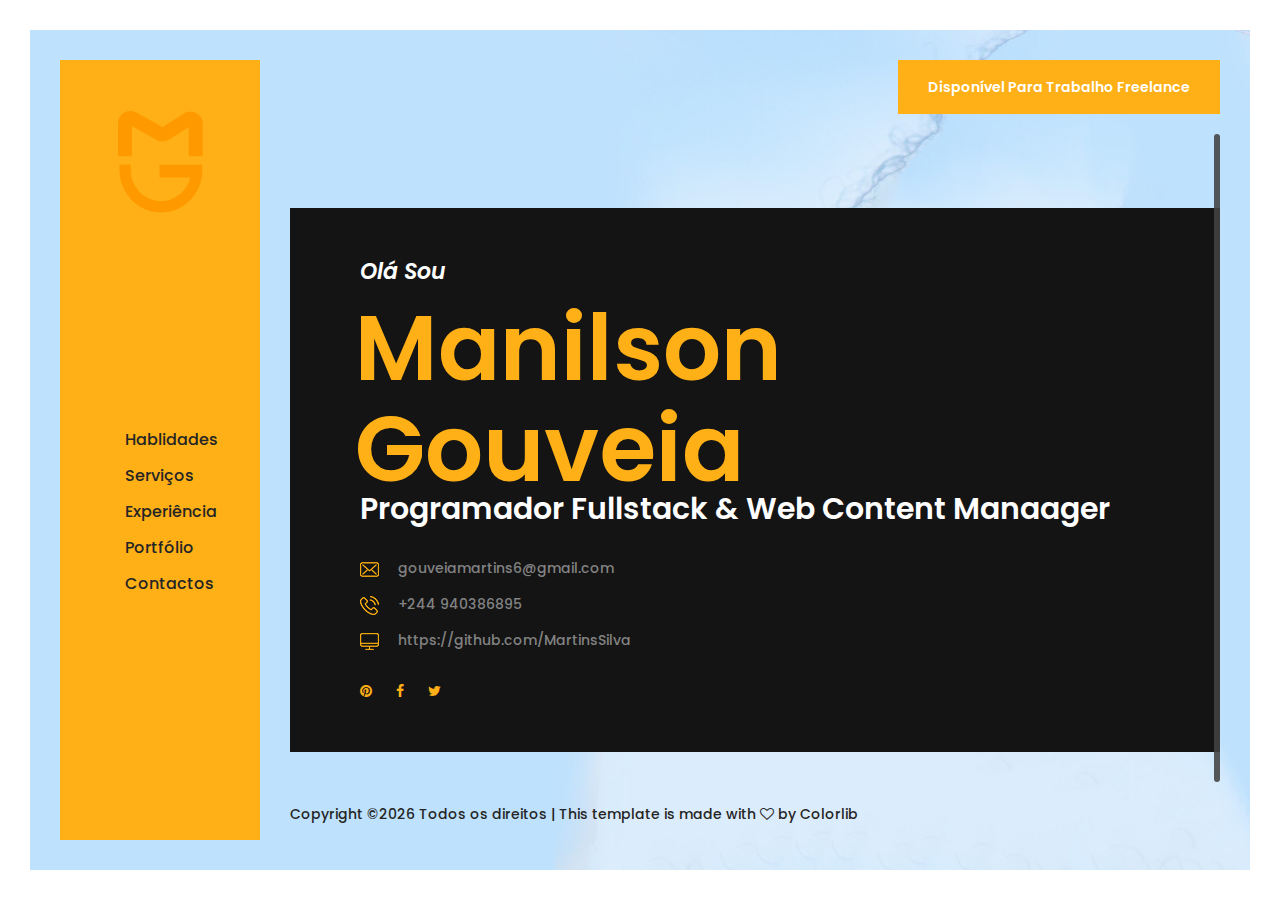
==== commit 86875f38: "Update index.html" ====
--- a/index.html
+++ b/index.html
@@ -59,13 +59,13 @@
                     <div class="hero-area horizontal clearfix">
                         <div class="hero-content">
                             <h5>Olá Sou</h5>
-                            <h2>Martins Gouveia</h2>
+                            <h2>Manilson Gouveia</h2>
                             <h3>Programador Fullstack &amp; Web Content Manaager</h3>
                             <!-- Contact Info -->
                             <div class="contact-info mt-30">
                                 <a href="#"><img src="img/core-img/envelope2.png" alt=""> gouveiamartins6@gmail.com</a>
                                 <a href="#"><img src="img/core-img/phone-call2.png" alt=""> +244 940386895</a>
-                                <a href="#"><img src="img/core-img/monitor2.png" alt=""> https://github.com/MartinsSilva</a>
+                                <a href="https://github.com/MartinsSilva" target="_blank"><img src="img/core-img/monitor2.png" alt=""> https://github.com/MartinsSilva</a>
                             </div>
                             <!-- Social Info -->
                             <div class="social-info mt-30">
@@ -101,4 +101,4 @@
 
 </body>
 
-</html>+</html>
